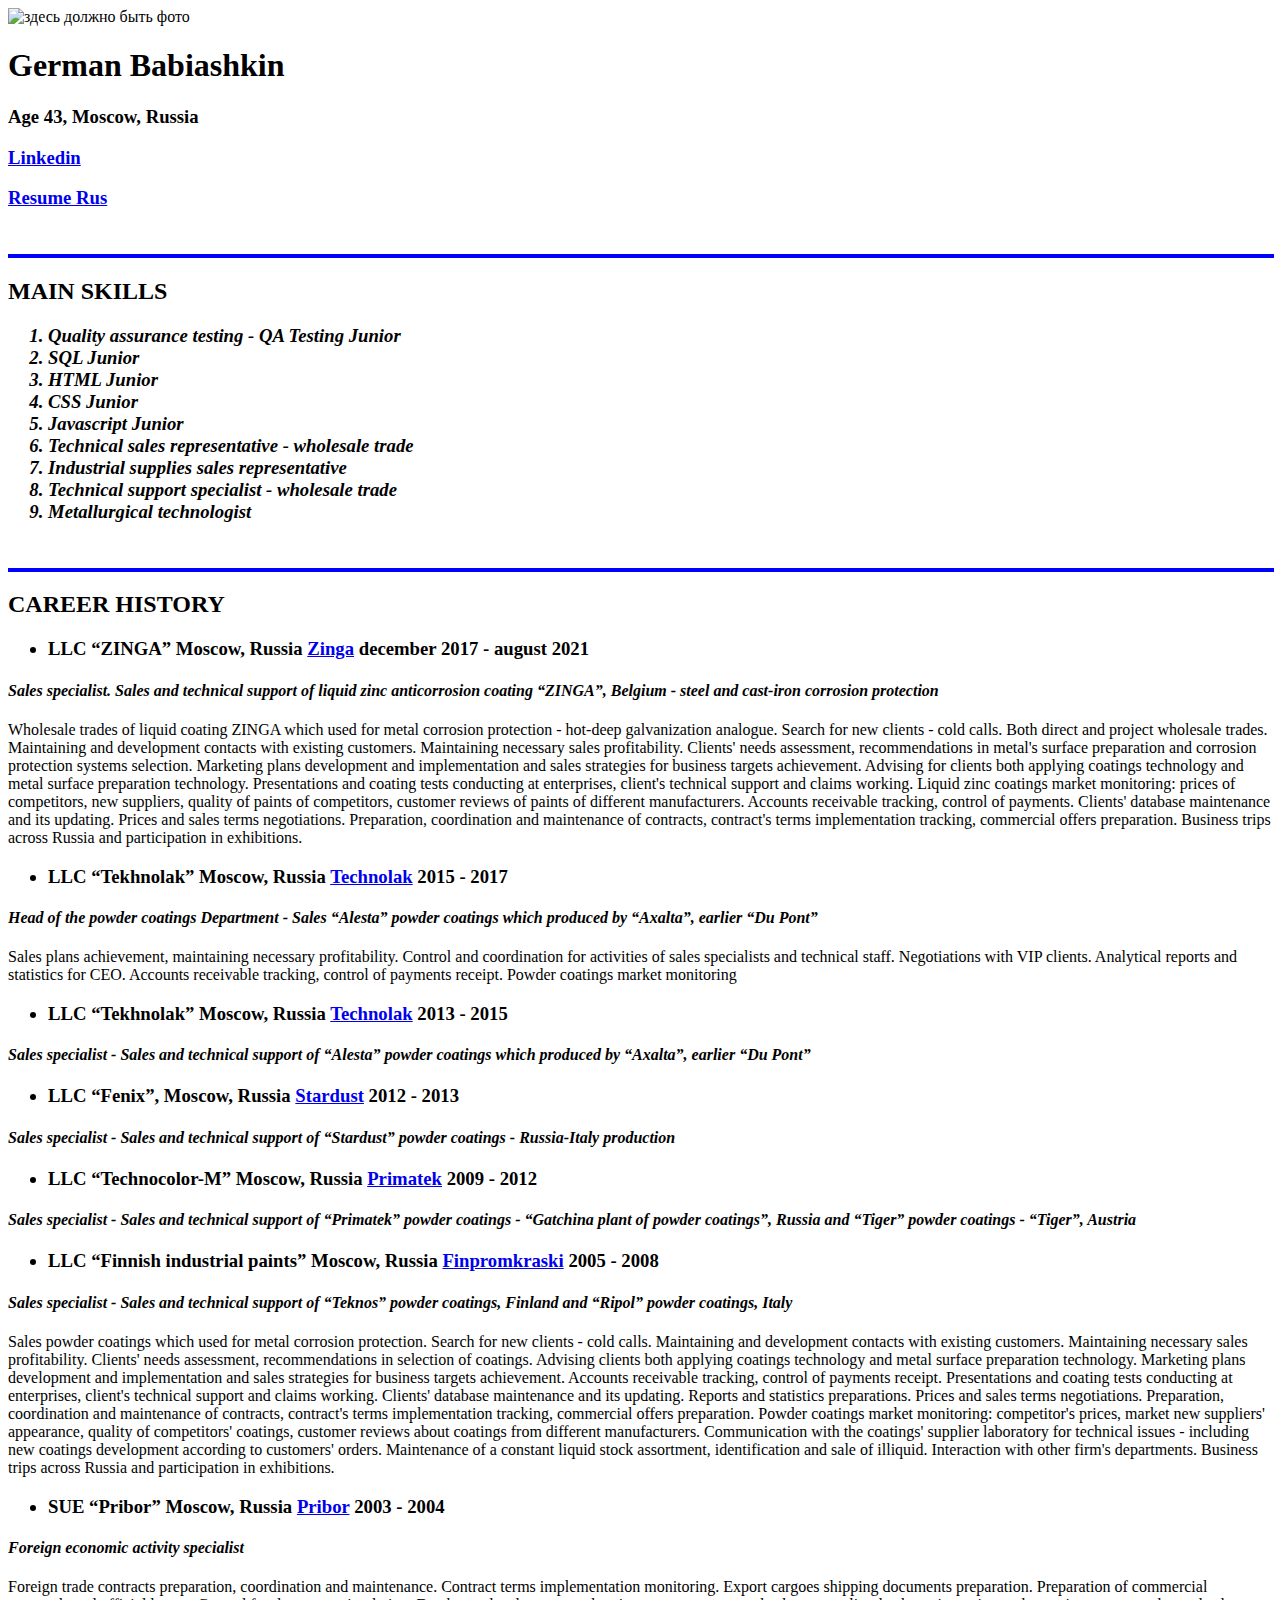
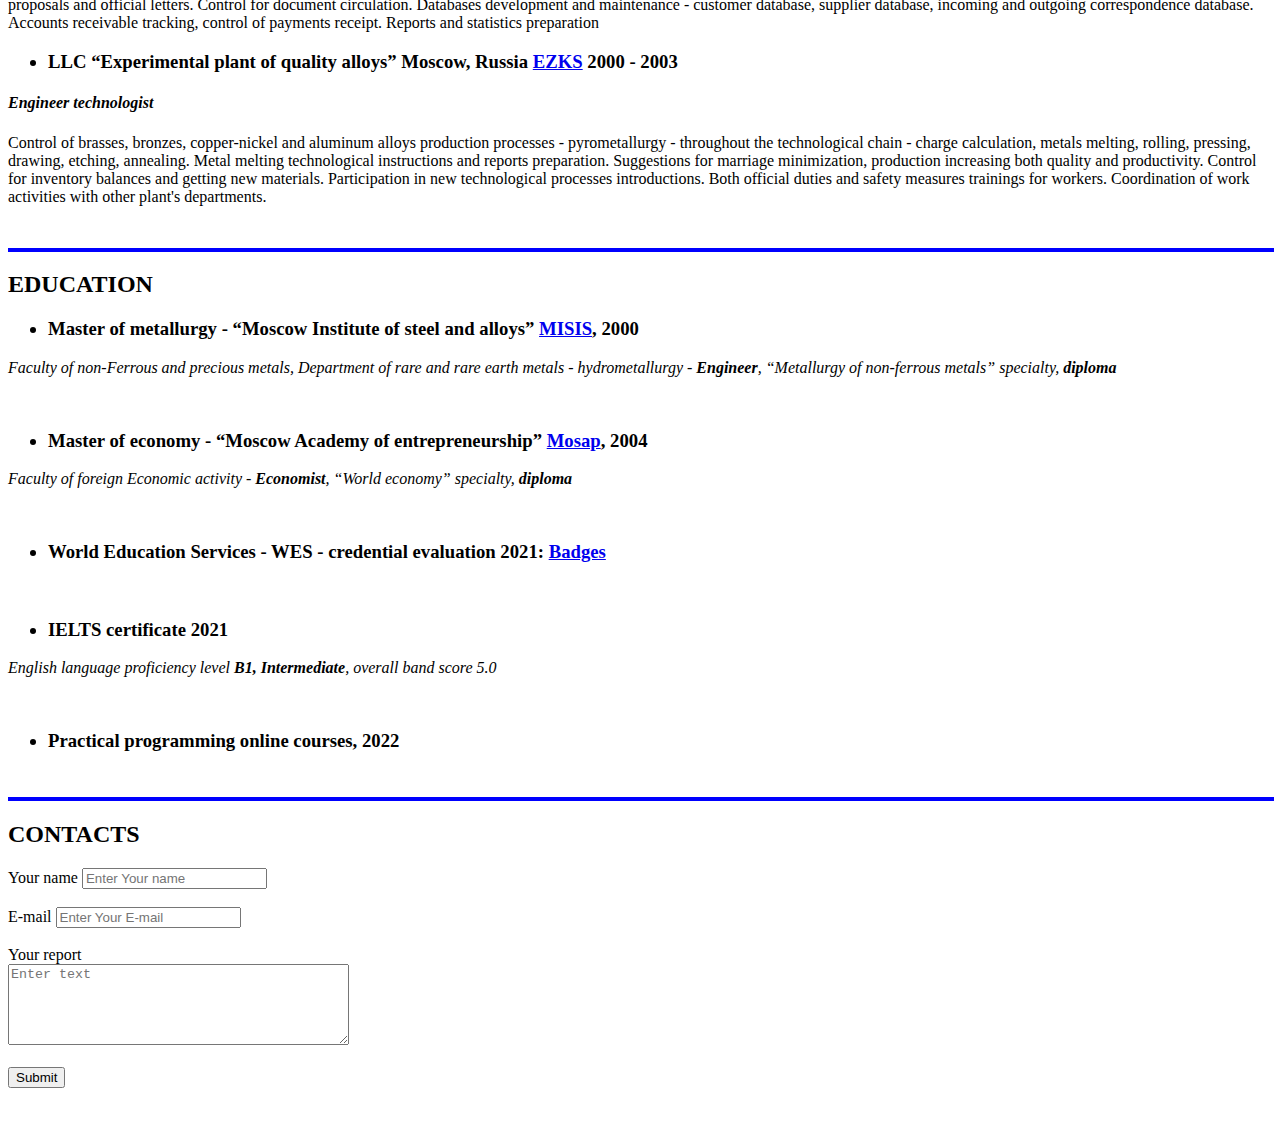
==== index.html @ 103ffa25 "Add files via upload" ====
<!DOCTYPE html>

<head>
    <meta charset="UTF-8">
    <title>Resume Eng</title>
</head>

<body>
    <img src="City.jpg" width="300" alt="здесь должно быть фото" />
    <h1>German Babiashkin</h1>
    <h3>Age 43, Moscow, Russia</h3>
    <h3><a href="https://linkedin.com/in/german-babiashkin-03a76a21a" target="_blank">Linkedin</a>
    </h3>
    <h3><a href="Resume Rus.html" target="_blank">Resume Rus</a>
    </h3>
    <br />
    <hr size="4" color="blue" width="100%" />
    <h2>MAIN SKILLS</h2>
    <h3>
        <em>
            <ol>
                <li>Quality assurance testing - QA Testing Junior</li>
                <li>SQL Junior</li>
                <li>HTML Junior</li>
                <li>CSS Junior</li>
                <li>Javascript Junior</li>
                <li>Technical sales representative - wholesale trade</li>
                <li>Industrial supplies sales representative</li>
                <li>Technical support specialist - wholesale trade</li>
                <li>Metallurgical technologist</li>
            </ol>
        </em>
    </h3>
    <br />
    <hr size="4" color="blue" width="100%" />
    <h2>CAREER HISTORY</h2>
    <h3>
        <ul>
            <li>LLC “ZINGA” Moscow, Russia <a href="https://zinga-russia.ru/" target="_blank">Zinga</a> december
                2017
                - august 2021</li>
        </ul>
    </h3>
    <h4>
        <em>Sales specialist. Sales and technical support of liquid zinc anticorrosion coating
            “ZINGA”, Belgium - steel and cast-iron corrosion protection</em>
    </h4>
    <p>Wholesale trades of liquid coating ZINGA which used for metal corrosion protection - hot-deep galvanization
        analogue. Search for new clients - cold calls. Both direct and project wholesale trades. Maintaining and
        development
        contacts with existing customers. Maintaining necessary sales profitability. Clients' needs assessment,
        recommendations in metal's surface preparation and corrosion protection systems selection. Marketing
        plans development and implementation and sales strategies for business targets achievement. Advising
        for clients both applying coatings technology and metal surface preparation technology. Presentations and
        coating tests conducting at enterprises, client's technical support and claims working. Liquid zinc
        coatings market monitoring: prices of competitors, new suppliers, quality of paints of competitors,
        customer reviews of paints of different manufacturers. Accounts receivable tracking, control of payments.
        Clients' database maintenance and its updating. Prices and sales terms negotiations.
        Preparation, coordination and maintenance of contracts, contract's terms implementation tracking,
        commercial offers preparation. Business trips across Russia and participation in exhibitions.</p>
    <h3>
        <ul>
            <li>LLC “Tekhnolak” Moscow, Russia <a href="https://technolak.ru/" target="_blank">Technolak</a> 2015 -
                2017
            </li>
        </ul>
    </h3>
    <h4><em>Head of the powder coatings Department - Sales “Alesta” powder coatings which produced by “Axalta”,
            earlier “Du Pont”</em>
    </h4>
    <p>Sales plans achievement, maintaining necessary profitability. Control and coordination for activities of
        sales specialists and technical staff. Negotiations with VIP clients. Analytical reports and statistics for CEO.
        Accounts receivable tracking, control of payments receipt. Powder coatings market monitoring</p>
    <h3>
        <ul>
            <li>LLC “Tekhnolak” Moscow, Russia <a href="https://technolak.ru/" target="_blank">Technolak</a> 2013 -
                2015
            </li>
        </ul>
    </h3>
    <h4><em>Sales specialist - Sales and technical support of “Alesta” powder coatings which produced by
            “Axalta”, earlier “Du Pont”</em>
    </h4>
    <h3>
        <ul>
            <li>LLC “Fenix”, Moscow, Russia <a href="https://stardustpaints.ru/" target="_blank">Stardust</a> 2012 -
                2013</li>
        </ul>
    </h3>
    <h4><em>Sales specialist - Sales and technical support of “Stardust” powder coatings - Russia-Italy
            production</em>
    </h4>
    <h3>
        <ul>
            <li>LLC “Technocolor-M” Moscow, Russia <a href="https://primatek.ru/" target="_blank">Primatek</a> 2009
                -
                2012
            </li>
        </ul>
    </h3>
    <h4>
        <em>Sales specialist - Sales and technical support of “Primatek” powder coatings - “Gatchina plant
            of powder coatings”, Russia and “Tiger” powder coatings - “Tiger”, Austria</em>
    </h4>
    <h3>
        <ul>
            <li>LLC “Finnish industrial paints” Moscow, Russia <a href="https://finpromkraski.ru/"
                    target="_blank">Finpromkraski</a> 2005 - 2008</li>
        </ul>
    </h3>
    <h4>
        <em>Sales specialist - Sales and technical support of “Teknos” powder coatings, Finland and “Ripol”
            powder coatings, Italy</em>
    </h4>
    <p>Sales powder coatings which used for metal corrosion protection. Search for new clients - cold calls.
        Maintaining and development contacts with existing customers. Maintaining necessary sales profitability.
        Clients' needs assessment, recommendations in selection of coatings. Advising clients both applying
        coatings technology and metal surface preparation technology. Marketing plans development and
        implementation and sales strategies for business targets achievement. Accounts receivable tracking,
        control of payments receipt. Presentations and coating tests conducting at enterprises, client's
        technical support and claims working. Clients' database maintenance and its updating. Reports and
        statistics preparations. Prices and sales terms negotiations. Preparation, coordination and maintenance
        of contracts, contract's terms implementation tracking, commercial offers preparation. Powder coatings
        market monitoring: competitor's prices, market new suppliers' appearance, quality of competitors'
        coatings, customer reviews about coatings from different manufacturers. Communication with the coatings'
        supplier laboratory for technical issues - including new coatings development according to customers'
        orders. Maintenance of a constant liquid stock assortment, identification and sale of illiquid.
        Interaction with other firm's departments. Business trips across Russia and participation in
        exhibitions.</p>
    <h3>
        <ul>
            <li>SUE “Pribor” Moscow, Russia <a href="https://pribor-technology.ru/" target="_blank">Pribor</a>
                2003 - 2004</li>
        </ul>
    </h3>
    <h4><em>Foreign economic activity specialist</em></h4>
    <p>Foreign trade contracts preparation, coordination and maintenance. Contract terms implementation
        monitoring. Export cargoes shipping documents preparation. Preparation of commercial proposals and
        official letters. Control for document circulation. Databases development and maintenance - customer
        database, supplier database, incoming and outgoing correspondence database. Accounts receivable
        tracking, control of payments receipt. Reports and statistics preparation</p>
    <h3>
        <ul>
            <li>LLC “Experimental plant of quality alloys” Moscow, Russia <a href="https://ezks.ru/"
                    target="_blank">EZKS</a> 2000 - 2003</li>
        </ul>
    </h3>
    <h4><em>Engineer technologist</em></h4>
    <p>Control of brasses, bronzes, copper-nickel and aluminum alloys production processes - pyrometallurgy -
        throughout the technological chain - charge calculation, metals melting, rolling, pressing, drawing,
        etching, annealing. Metal melting technological instructions and reports preparation. Suggestions for
        marriage minimization, production increasing both quality and productivity. Control for inventory
        balances and getting new materials. Participation in new technological processes introductions. Both
        official duties and safety measures trainings for workers. Coordination of work activities with other
        plant's departments.</p>
    <br />
    <hr size="4" color="blue" width="100%" />
    <h2>EDUCATION</h2>
    <h3>
        <ul>
            <li>Master of metallurgy - “Moscow Institute of steel and
                alloys” <a href="https://misis.ru/" target="_blank">MISIS</a>, 2000 </li>
        </ul>
    </h3>
    <p><em>Faculty of non-Ferrous and precious metals, Department of rare and rare earth metals -
            hydrometallurgy - <strong>Engineer</strong>, “Metallurgy of non-ferrous metals” specialty,
            <strong>diploma</strong></em></p>
    <br />
    <h3>
        <ul>
            <li>Master of economy - “Moscow Academy of entrepreneurship” <a href="https://www.mosap.ru/"
                    target="_blank">Mosap</a>, 2004</li>
        </ul>
    </h3>
    <p><em>Faculty of foreign Economic activity - <strong>Economist</strong>, “World economy” specialty,
            <strong>diploma</strong></em></p>
    <br />
    <h3>
        <ul>
            <li>World Education Services - WES - credential evaluation 2021: <a
                    href="https://badges.wes.org/Evidence?i=980d92b1-0b5f-4be0-adba-006e93da8675&type=ca"
                    target="_blank">Badges</a>
            </li>
        </ul>
    </h3>
    <br />
    <h3>
        <ul>
            <li>IELTS certificate 2021</li>
        </ul>
    </h3>
    <p><em>English language proficiency level <strong>B1, Intermediate</strong>, overall band score 5.0</em></p>
    <br/>
    <h3>
        <ul>
            <li>Practical programming online courses, 2022</li>
        </ul>
    </h3>
    <br />
    <hr size="4" color="blue" width="100%" />
    <h2>CONTACTS</h2>
    <form>
        <label for="name">Your name</label>
        <input type="text" id="name" placeholder="Enter Your name">
        <br />
        <br />
        <label for="E-mail">E-mail</label>
        <input type="E-mail" id="E-mail" placeholder="Enter Your E-mail">
        <br />
        <br />
        <label for="text">Your report</label>
        <br />
        <textarea id="text" rows="5" cols="40" placeholder="Enter text"></textarea>
        <br />
        <br />
        <input type="submit" value="Submit">
    </form>
    <br />
    <br />
</body>

</html>
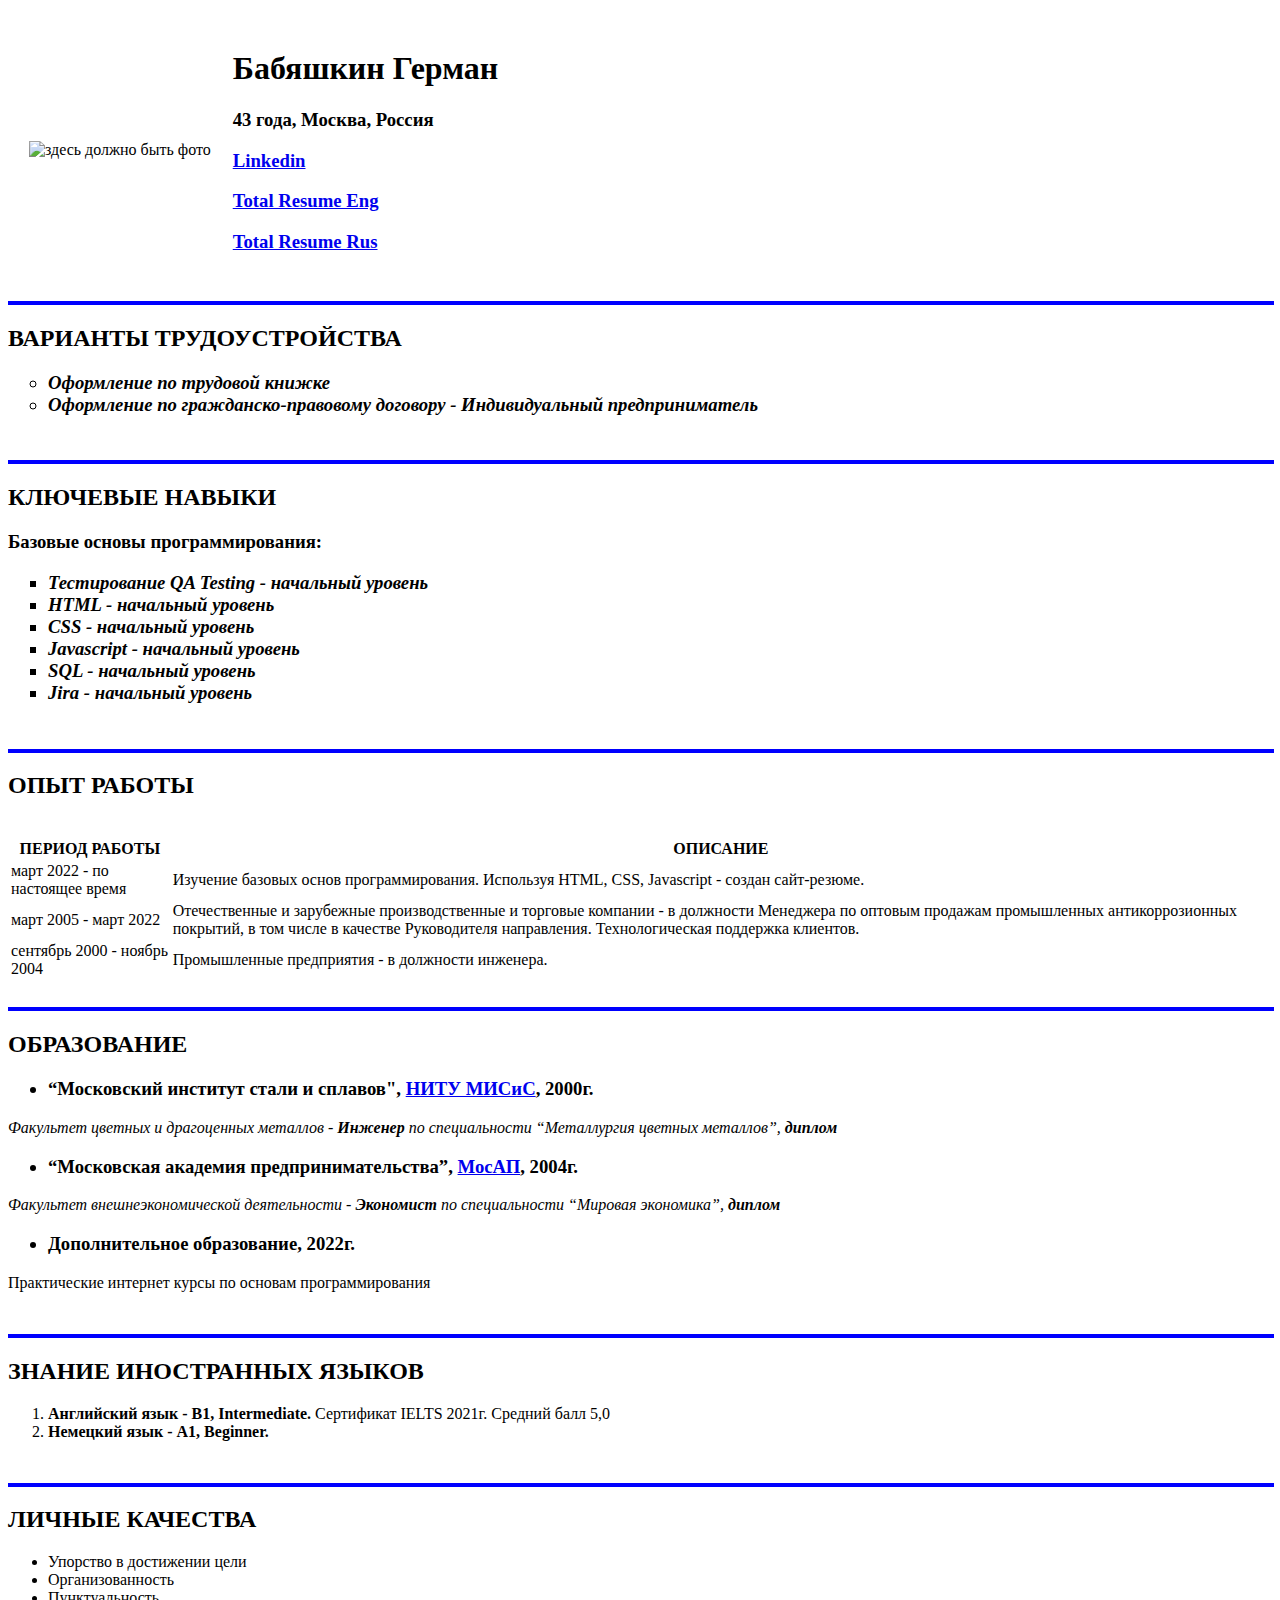
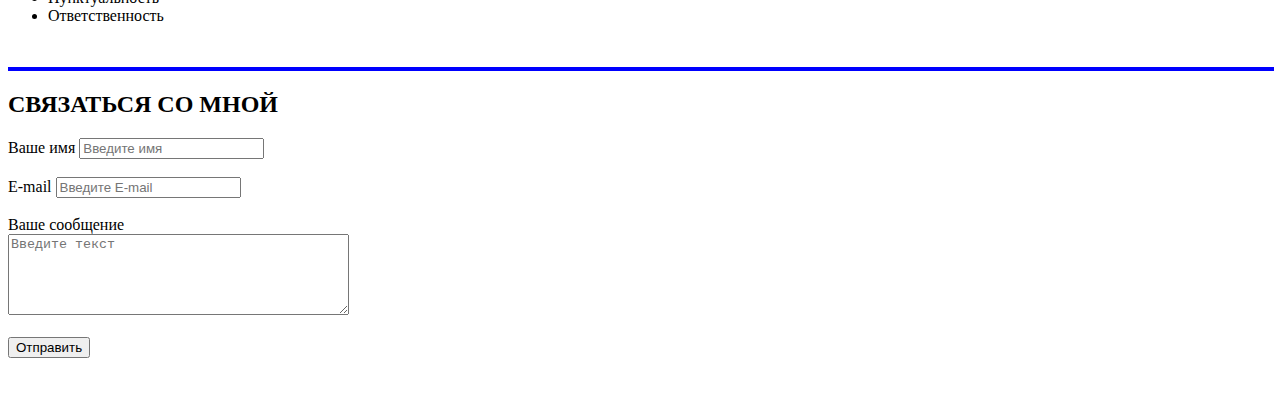
==== commit de6cdb8b: "Resume" ====
--- a/index.html
+++ b/index.html
@@ -2,218 +2,136 @@
 
 <head>
     <meta charset="UTF-8">
-    <title>Resume Eng</title>
+    <title>CV</title>
 </head>
 
 <body>
-    <img src="City.jpg" width="300" alt="здесь должно быть фото" />
-    <h1>German Babiashkin</h1>
-    <h3>Age 43, Moscow, Russia</h3>
-    <h3><a href="https://linkedin.com/in/german-babiashkin-03a76a21a" target="_blank">Linkedin</a>
-    </h3>
-    <h3><a href="Resume Rus.html" target="_blank">Resume Rus</a>
-    </h3>
-    <br />
+    <table cellspacing="20">
+        <tr>
+            <td><img src="City.jpg" width="350" alt="здесь должно быть фото" /></td>
+            <td>
+                <h1>Бабяшкин Герман</h1>
+                <h3>43 года, Москва, Россия</h3>
+                <h3><a href="https://linkedin.com/in/german-babiashkin-03a76a21a" target="_blank">Linkedin</a>
+                </h3>
+                <h3><a href="Total Resume Eng.html" target="_blank">Total Resume Eng</a>
+                </h3>
+                </h3>
+                <h3><a href="Total Resume Rus.html" target="_blank">Total Resume Rus</a>
+                </h3>
+            </td>
+        </tr>
+    </table>
     <hr size="4" color="blue" width="100%" />
-    <h2>MAIN SKILLS</h2>
+    <h2>ВАРИАНТЫ ТРУДОУСТРОЙСТВА</h2>
     <h3>
         <em>
-            <ol>
-                <li>Quality assurance testing - QA Testing Junior</li>
-                <li>SQL Junior</li>
-                <li>HTML Junior</li>
-                <li>CSS Junior</li>
-                <li>Javascript Junior</li>
-                <li>Technical sales representative - wholesale trade</li>
-                <li>Industrial supplies sales representative</li>
-                <li>Technical support specialist - wholesale trade</li>
-                <li>Metallurgical technologist</li>
-            </ol>
+            <ul type="circle">
+                <li>Оформление по трудовой книжке</li>
+                <li>Оформление по гражданско-правовому договору - Индивидуальный предприниматель</li>
+            </ul>
         </em>
     </h3>
     <br />
     <hr size="4" color="blue" width="100%" />
-    <h2>CAREER HISTORY</h2>
+    <h2>КЛЮЧЕВЫЕ НАВЫКИ</h2>
     <h3>
-        <ul>
-            <li>LLC “ZINGA” Moscow, Russia <a href="https://zinga-russia.ru/" target="_blank">Zinga</a> december
-                2017
-                - august 2021</li>
-        </ul>
-    </h3>
-    <h4>
-        <em>Sales specialist. Sales and technical support of liquid zinc anticorrosion coating
-            “ZINGA”, Belgium - steel and cast-iron corrosion protection</em>
-    </h4>
-    <p>Wholesale trades of liquid coating ZINGA which used for metal corrosion protection - hot-deep galvanization
-        analogue. Search for new clients - cold calls. Both direct and project wholesale trades. Maintaining and
-        development
-        contacts with existing customers. Maintaining necessary sales profitability. Clients' needs assessment,
-        recommendations in metal's surface preparation and corrosion protection systems selection. Marketing
-        plans development and implementation and sales strategies for business targets achievement. Advising
-        for clients both applying coatings technology and metal surface preparation technology. Presentations and
-        coating tests conducting at enterprises, client's technical support and claims working. Liquid zinc
-        coatings market monitoring: prices of competitors, new suppliers, quality of paints of competitors,
-        customer reviews of paints of different manufacturers. Accounts receivable tracking, control of payments.
-        Clients' database maintenance and its updating. Prices and sales terms negotiations.
-        Preparation, coordination and maintenance of contracts, contract's terms implementation tracking,
-        commercial offers preparation. Business trips across Russia and participation in exhibitions.</p>
-    <h3>
-        <ul>
-            <li>LLC “Tekhnolak” Moscow, Russia <a href="https://technolak.ru/" target="_blank">Technolak</a> 2015 -
-                2017
-            </li>
-        </ul>
-    </h3>
-    <h4><em>Head of the powder coatings Department - Sales “Alesta” powder coatings which produced by “Axalta”,
-            earlier “Du Pont”</em>
-    </h4>
-    <p>Sales plans achievement, maintaining necessary profitability. Control and coordination for activities of
-        sales specialists and technical staff. Negotiations with VIP clients. Analytical reports and statistics for CEO.
-        Accounts receivable tracking, control of payments receipt. Powder coatings market monitoring</p>
-    <h3>
-        <ul>
-            <li>LLC “Tekhnolak” Moscow, Russia <a href="https://technolak.ru/" target="_blank">Technolak</a> 2013 -
-                2015
-            </li>
-        </ul>
-    </h3>
-    <h4><em>Sales specialist - Sales and technical support of “Alesta” powder coatings which produced by
-            “Axalta”, earlier “Du Pont”</em>
-    </h4>
-    <h3>
-        <ul>
-            <li>LLC “Fenix”, Moscow, Russia <a href="https://stardustpaints.ru/" target="_blank">Stardust</a> 2012 -
-                2013</li>
-        </ul>
-    </h3>
-    <h4><em>Sales specialist - Sales and technical support of “Stardust” powder coatings - Russia-Italy
-            production</em>
-    </h4>
-    <h3>
-        <ul>
-            <li>LLC “Technocolor-M” Moscow, Russia <a href="https://primatek.ru/" target="_blank">Primatek</a> 2009
-                -
-                2012
-            </li>
-        </ul>
-    </h3>
-    <h4>
-        <em>Sales specialist - Sales and technical support of “Primatek” powder coatings - “Gatchina plant
-            of powder coatings”, Russia and “Tiger” powder coatings - “Tiger”, Austria</em>
-    </h4>
-    <h3>
-        <ul>
-            <li>LLC “Finnish industrial paints” Moscow, Russia <a href="https://finpromkraski.ru/"
-                    target="_blank">Finpromkraski</a> 2005 - 2008</li>
-        </ul>
-    </h3>
-    <h4>
-        <em>Sales specialist - Sales and technical support of “Teknos” powder coatings, Finland and “Ripol”
-            powder coatings, Italy</em>
-    </h4>
-    <p>Sales powder coatings which used for metal corrosion protection. Search for new clients - cold calls.
-        Maintaining and development contacts with existing customers. Maintaining necessary sales profitability.
-        Clients' needs assessment, recommendations in selection of coatings. Advising clients both applying
-        coatings technology and metal surface preparation technology. Marketing plans development and
-        implementation and sales strategies for business targets achievement. Accounts receivable tracking,
-        control of payments receipt. Presentations and coating tests conducting at enterprises, client's
-        technical support and claims working. Clients' database maintenance and its updating. Reports and
-        statistics preparations. Prices and sales terms negotiations. Preparation, coordination and maintenance
-        of contracts, contract's terms implementation tracking, commercial offers preparation. Powder coatings
-        market monitoring: competitor's prices, market new suppliers' appearance, quality of competitors'
-        coatings, customer reviews about coatings from different manufacturers. Communication with the coatings'
-        supplier laboratory for technical issues - including new coatings development according to customers'
-        orders. Maintenance of a constant liquid stock assortment, identification and sale of illiquid.
-        Interaction with other firm's departments. Business trips across Russia and participation in
-        exhibitions.</p>
-    <h3>
-        <ul>
-            <li>SUE “Pribor” Moscow, Russia <a href="https://pribor-technology.ru/" target="_blank">Pribor</a>
-                2003 - 2004</li>
-        </ul>
-    </h3>
-    <h4><em>Foreign economic activity specialist</em></h4>
-    <p>Foreign trade contracts preparation, coordination and maintenance. Contract terms implementation
-        monitoring. Export cargoes shipping documents preparation. Preparation of commercial proposals and
-        official letters. Control for document circulation. Databases development and maintenance - customer
-        database, supplier database, incoming and outgoing correspondence database. Accounts receivable
-        tracking, control of payments receipt. Reports and statistics preparation</p>
-    <h3>
-        <ul>
-            <li>LLC “Experimental plant of quality alloys” Moscow, Russia <a href="https://ezks.ru/"
-                    target="_blank">EZKS</a> 2000 - 2003</li>
-        </ul>
-    </h3>
-    <h4><em>Engineer technologist</em></h4>
-    <p>Control of brasses, bronzes, copper-nickel and aluminum alloys production processes - pyrometallurgy -
-        throughout the technological chain - charge calculation, metals melting, rolling, pressing, drawing,
-        etching, annealing. Metal melting technological instructions and reports preparation. Suggestions for
-        marriage minimization, production increasing both quality and productivity. Control for inventory
-        balances and getting new materials. Participation in new technological processes introductions. Both
-        official duties and safety measures trainings for workers. Coordination of work activities with other
-        plant's departments.</p>
-    <br />
-    <hr size="4" color="blue" width="100%" />
-    <h2>EDUCATION</h2>
-    <h3>
-        <ul>
-            <li>Master of metallurgy - “Moscow Institute of steel and
-                alloys” <a href="https://misis.ru/" target="_blank">MISIS</a>, 2000 </li>
-        </ul>
-    </h3>
-    <p><em>Faculty of non-Ferrous and precious metals, Department of rare and rare earth metals -
-            hydrometallurgy - <strong>Engineer</strong>, “Metallurgy of non-ferrous metals” specialty,
-            <strong>diploma</strong></em></p>
-    <br />
-    <h3>
-        <ul>
-            <li>Master of economy - “Moscow Academy of entrepreneurship” <a href="https://www.mosap.ru/"
-                    target="_blank">Mosap</a>, 2004</li>
-        </ul>
-    </h3>
-    <p><em>Faculty of foreign Economic activity - <strong>Economist</strong>, “World economy” specialty,
-            <strong>diploma</strong></em></p>
-    <br />
-    <h3>
-        <ul>
-            <li>World Education Services - WES - credential evaluation 2021: <a
-                    href="https://badges.wes.org/Evidence?i=980d92b1-0b5f-4be0-adba-006e93da8675&type=ca"
-                    target="_blank">Badges</a>
-            </li>
-        </ul>
-    </h3>
-    <br />
-    <h3>
-        <ul>
-            <li>IELTS certificate 2021</li>
-        </ul>
-    </h3>
-    <p><em>English language proficiency level <strong>B1, Intermediate</strong>, overall band score 5.0</em></p>
-    <br/>
-    <h3>
-        <ul>
-            <li>Practical programming online courses, 2022</li>
-        </ul>
+        <p>Базовые основы программирования:</p>
+        <em>
+            <ul type="square">
+                <li>Тестирование QA Testing - начальный уровень</li>
+                <li>HTML - начальный уровень</li>
+                <li>CSS - начальный уровень</li>
+                <li>Javascript - начальный уровень</li>
+                <li>SQL - начальный уровень</li>
+                <li>Jira - начальный уровень</li>
+            </ul>
+        </em>
     </h3>
     <br />
     <hr size="4" color="blue" width="100%" />
-    <h2>CONTACTS</h2>
+    <h2>ОПЫТ РАБОТЫ</h2>
+    <br />
+    <table>
+        <tr>
+            <th>ПЕРИОД РАБОТЫ</th>
+            <th>ОПИСАНИЕ</th>
+        </tr>
+        <tr>
+            <td>март 2022 - по настоящее время</td>
+            <td>Изучение базовых основ программирования. Используя HTML, CSS, Javascript - создан сайт-резюме.</td>
+        </tr>
+        <tr>
+            <td>март 2005 - март 2022</td>
+            <td>Отечественные и зарубежные производственные и торговые компании - в должности Менеджера по
+                оптовым продажам промышленных антикоррозионных покрытий, в том числе в качестве Руководителя
+                направления. Технологическая поддержка клиентов.</td>
+        </tr>
+        <tr>
+            <td>сентябрь 2000 - ноябрь 2004</td>
+            <td>Промышленные предприятия - в должности инженера.</td>
+        </tr>
+    </table>
+    <br />
+    <hr size="4" color="blue" width="100%" />
+    <h2>ОБРАЗОВАНИЕ</h2>
+    <h3>
+        <ul>
+            <li>“Московский институт стали и сплавов", <a href="https://misis.ru/" target="_blank">НИТУ МИСиС</a>,
+                2000г. </li>
+        </ul>
+    </h3>
+    <p><em>Факультет цветных и драгоценных металлов - <strong>Инженер </strong>по специальности “Металлургия цветных
+            металлов”,
+            <strong>диплом</strong></em></p>
+    <h3>
+        <ul>
+            <li>“Московская академия предпринимательства”, <a href="https://www.mosap.ru/" target="_blank">МосАП</a>,
+                2004г.</li>
+        </ul>
+    </h3>
+    <p><em>Факультет внешнеэкономической деятельности - <strong>Экономист </strong>по специальности “Мировая экономика”,
+            <strong>диплом</strong></em></p>
+    <h3>
+        <ul>
+            <li>Дополнительное образование, 2022г.</li>
+        </ul>
+    </h3>
+    <p>Практические интернет курсы по основам программирования</p>
+    <br />
+    <hr size="4" color="blue" width="100%" />
+    <h2>ЗНАНИЕ ИНОСТРАННЫХ ЯЗЫКОВ</h2>
+    <ol>
+        <li><strong>Английский язык - B1, Intermediate. </strong>Сертификат IELTS 2021г. Средний балл 5,0</li>
+        <li><strong>Немецкий язык - А1, Beginner.</strong></li>
+    </ol>
+    <br />
+    <hr size="4" color="blue" width="100%" />
+    <h2>ЛИЧНЫЕ КАЧЕСТВА</h2>
+    <ul>
+        <li>Упорство в достижении цели</li>
+        <li>Организованность</li>
+        <li>Пунктуальность</li>
+        <li>Ответственность</li>
+    </ul>
+    <br />
+    <hr size="4" color="blue" width="100%" />
+    <h2>СВЯЗАТЬСЯ СО МНОЙ</h2>
     <form>
-        <label for="name">Your name</label>
-        <input type="text" id="name" placeholder="Enter Your name">
+        <label for="name">Ваше имя</label>
+        <input type="text" id="name" placeholder="Введите имя">
         <br />
         <br />
         <label for="E-mail">E-mail</label>
-        <input type="E-mail" id="E-mail" placeholder="Enter Your E-mail">
+        <input type="E-mail" id="E-mail" placeholder="Введите E-mail">
         <br />
         <br />
-        <label for="text">Your report</label>
+        <label for="text">Ваше сообщение</label>
         <br />
-        <textarea id="text" rows="5" cols="40" placeholder="Enter text"></textarea>
+        <textarea id="text" rows="5" cols="40" placeholder="Введите текст"></textarea>
         <br />
         <br />
-        <input type="submit" value="Submit">
+        <input type="submit" value="Отправить">
     </form>
     <br />
     <br />
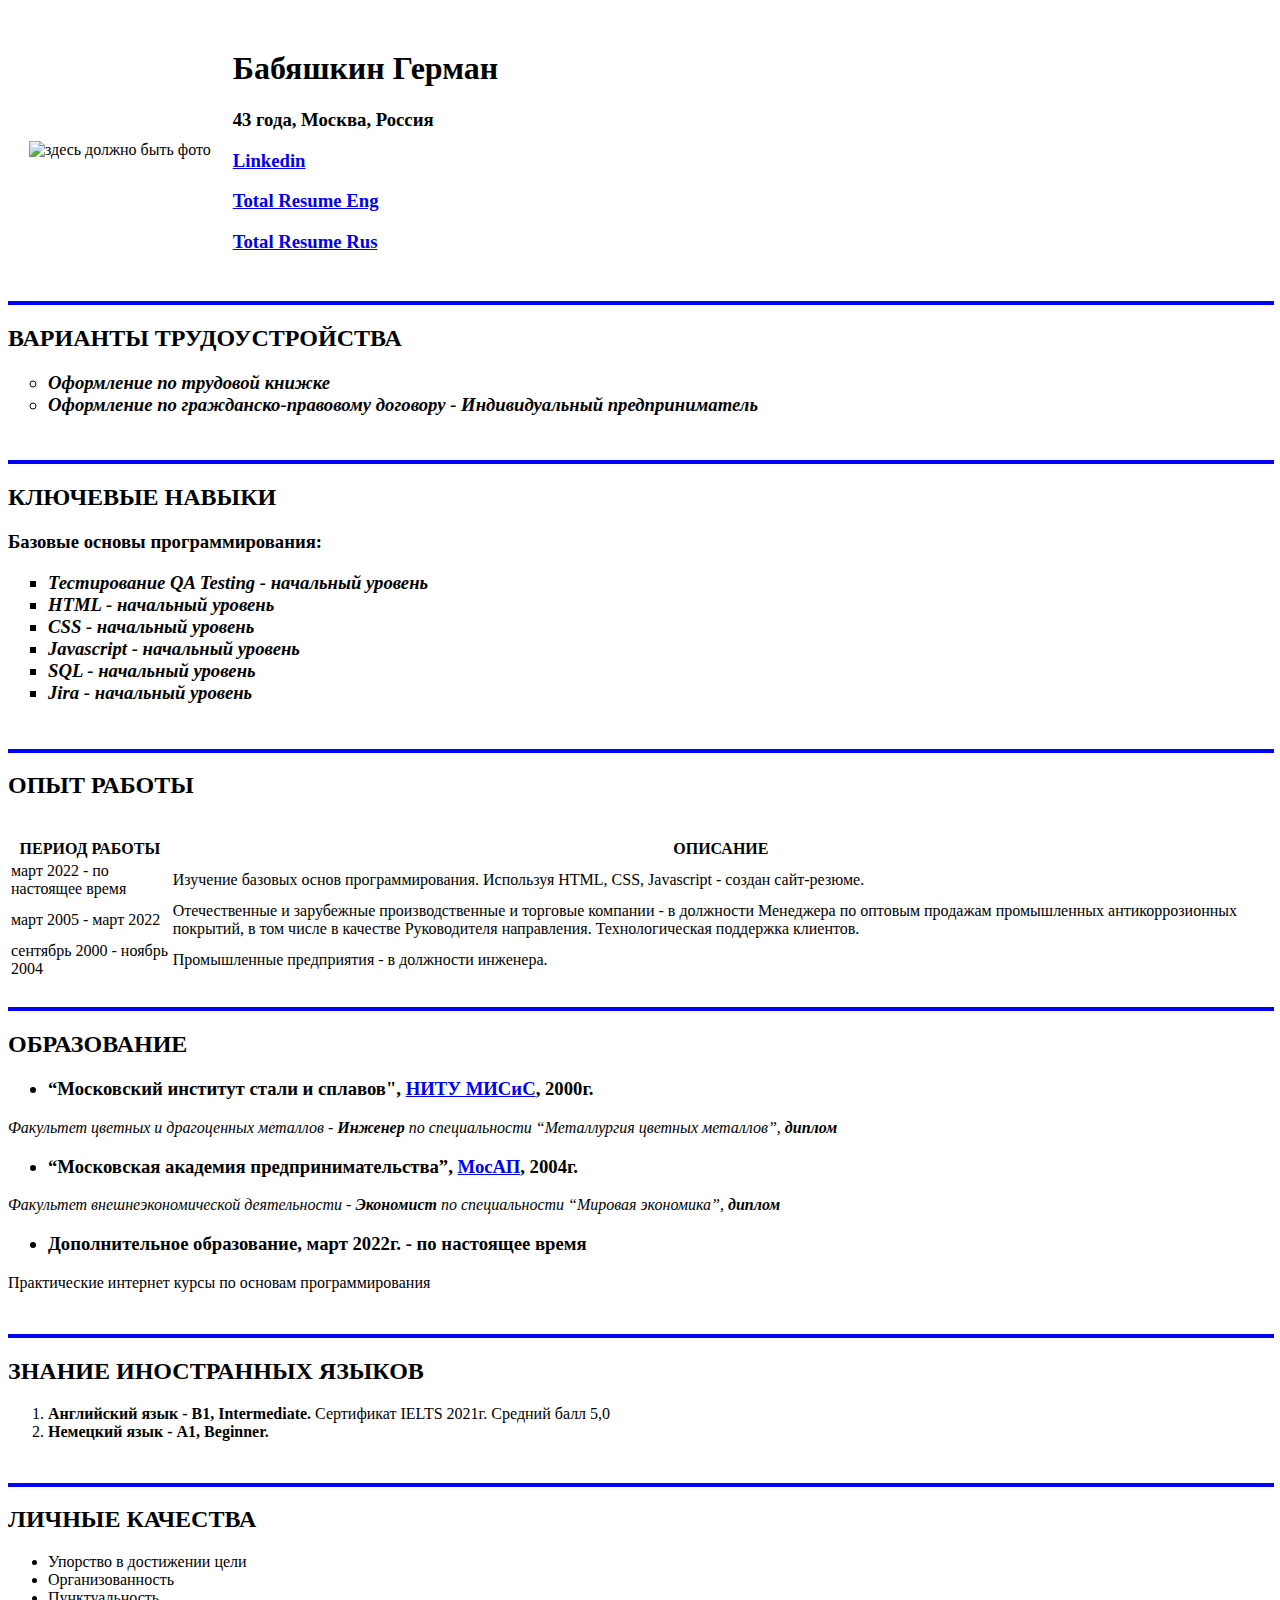
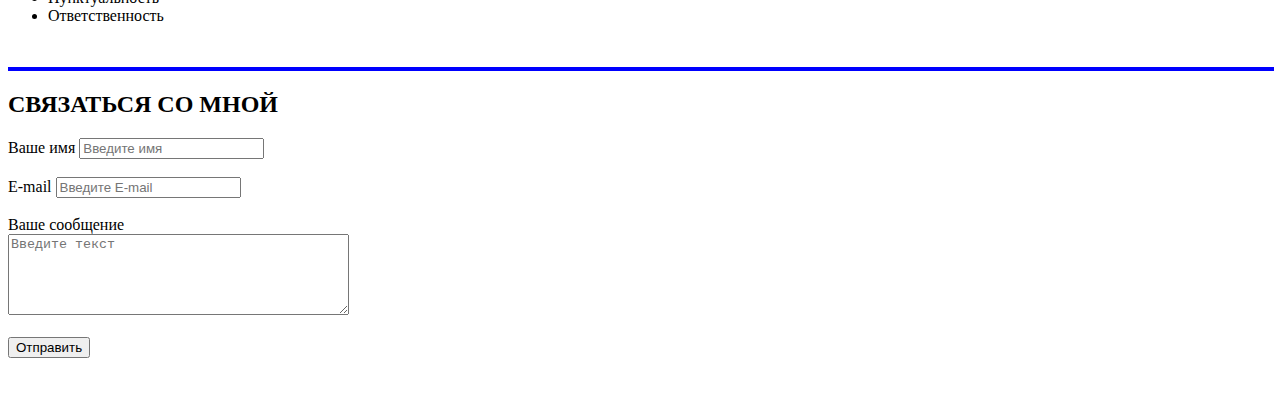
==== commit da1619ff: "Resume" ====
--- a/index.html
+++ b/index.html
@@ -94,7 +94,7 @@
             <strong>диплом</strong></em></p>
     <h3>
         <ul>
-            <li>Дополнительное образование, 2022г.</li>
+            <li>Дополнительное образование, март 2022г. - по настоящее время</li>
         </ul>
     </h3>
     <p>Практические интернет курсы по основам программирования</p>
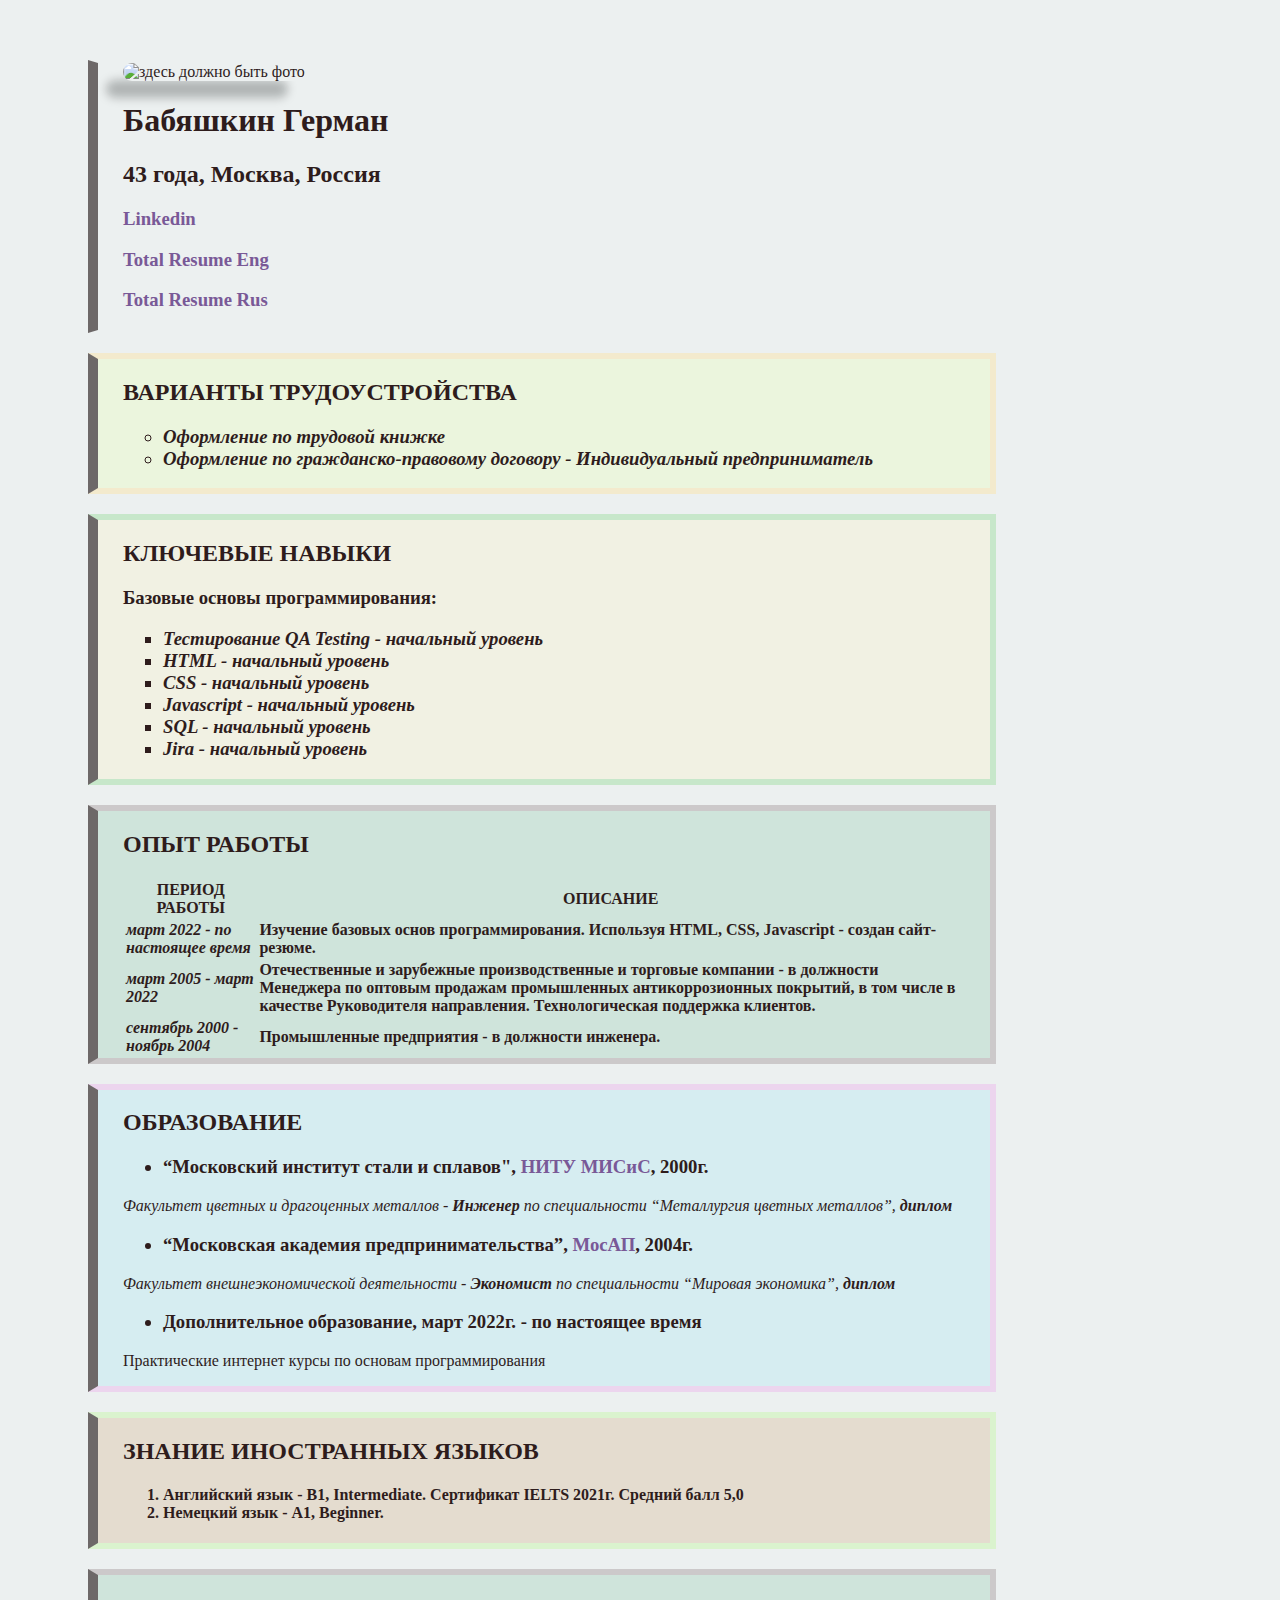
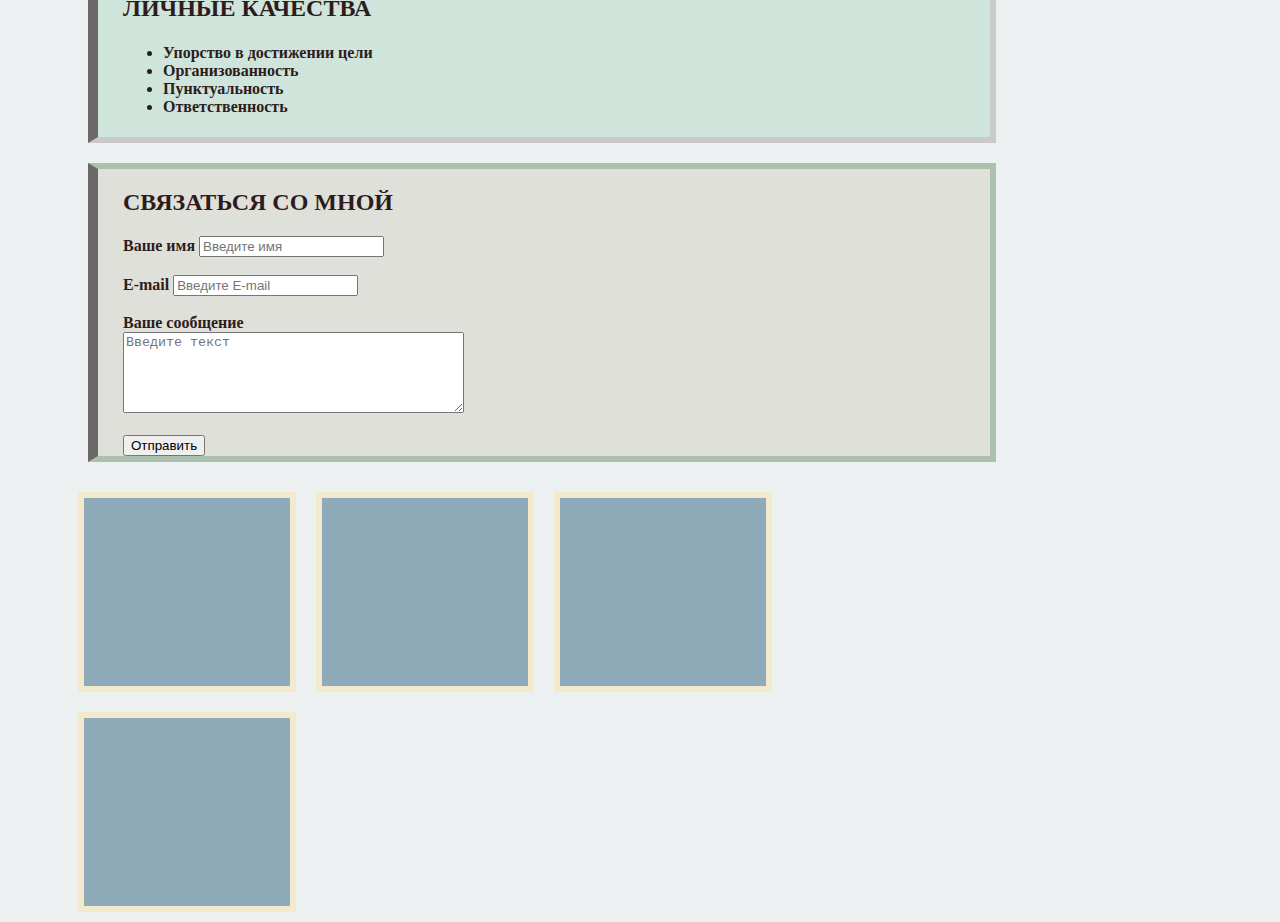
==== commit 68b8659b: "Resume" ====
--- a/index.html
+++ b/index.html
@@ -3,138 +3,163 @@
 <head>
     <meta charset="UTF-8">
     <title>CV</title>
+    <link href="style.css" rel="stylesheet" />
 </head>
 
 <body>
-    <table cellspacing="20">
-        <tr>
-            <td><img src="City.jpg" width="350" alt="здесь должно быть фото" /></td>
-            <td>
-                <h1>Бабяшкин Герман</h1>
-                <h3>43 года, Москва, Россия</h3>
-                <h3><a href="https://linkedin.com/in/german-babiashkin-03a76a21a" target="_blank">Linkedin</a>
-                </h3>
-                <h3><a href="Total Resume Eng.html" target="_blank">Total Resume Eng</a>
-                </h3>
-                </h3>
-                <h3><a href="Total Resume Rus.html" target="_blank">Total Resume Rus</a>
-                </h3>
-            </td>
-        </tr>
-    </table>
-    <hr size="4" color="blue" width="100%" />
-    <h2>ВАРИАНТЫ ТРУДОУСТРОЙСТВА</h2>
-    <h3>
-        <em>
-            <ul type="circle">
-                <li>Оформление по трудовой книжке</li>
-                <li>Оформление по гражданско-правовому договору - Индивидуальный предприниматель</li>
-            </ul>
-        </em>
-    </h3>
-    <br />
-    <hr size="4" color="blue" width="100%" />
-    <h2>КЛЮЧЕВЫЕ НАВЫКИ</h2>
-    <h3>
-        <p>Базовые основы программирования:</p>
-        <em>
-            <ul type="square">
-                <li>Тестирование QA Testing - начальный уровень</li>
-                <li>HTML - начальный уровень</li>
-                <li>CSS - начальный уровень</li>
-                <li>Javascript - начальный уровень</li>
-                <li>SQL - начальный уровень</li>
-                <li>Jira - начальный уровень</li>
-            </ul>
-        </em>
-    </h3>
-    <br />
-    <hr size="4" color="blue" width="100%" />
-    <h2>ОПЫТ РАБОТЫ</h2>
-    <br />
-    <table>
-        <tr>
-            <th>ПЕРИОД РАБОТЫ</th>
-            <th>ОПИСАНИЕ</th>
-        </tr>
-        <tr>
-            <td>март 2022 - по настоящее время</td>
-            <td>Изучение базовых основ программирования. Используя HTML, CSS, Javascript - создан сайт-резюме.</td>
-        </tr>
-        <tr>
-            <td>март 2005 - март 2022</td>
-            <td>Отечественные и зарубежные производственные и торговые компании - в должности Менеджера по
-                оптовым продажам промышленных антикоррозионных покрытий, в том числе в качестве Руководителя
-                направления. Технологическая поддержка клиентов.</td>
-        </tr>
-        <tr>
-            <td>сентябрь 2000 - ноябрь 2004</td>
-            <td>Промышленные предприятия - в должности инженера.</td>
-        </tr>
-    </table>
-    <br />
-    <hr size="4" color="blue" width="100%" />
-    <h2>ОБРАЗОВАНИЕ</h2>
-    <h3>
-        <ul>
-            <li>“Московский институт стали и сплавов", <a href="https://misis.ru/" target="_blank">НИТУ МИСиС</a>,
-                2000г. </li>
-        </ul>
-    </h3>
-    <p><em>Факультет цветных и драгоценных металлов - <strong>Инженер </strong>по специальности “Металлургия цветных
-            металлов”,
-            <strong>диплом</strong></em></p>
-    <h3>
-        <ul>
-            <li>“Московская академия предпринимательства”, <a href="https://www.mosap.ru/" target="_blank">МосАП</a>,
-                2004г.</li>
-        </ul>
-    </h3>
-    <p><em>Факультет внешнеэкономической деятельности - <strong>Экономист </strong>по специальности “Мировая экономика”,
-            <strong>диплом</strong></em></p>
-    <h3>
-        <ul>
-            <li>Дополнительное образование, март 2022г. - по настоящее время</li>
-        </ul>
-    </h3>
-    <p>Практические интернет курсы по основам программирования</p>
-    <br />
-    <hr size="4" color="blue" width="100%" />
-    <h2>ЗНАНИЕ ИНОСТРАННЫХ ЯЗЫКОВ</h2>
-    <ol>
-        <li><strong>Английский язык - B1, Intermediate. </strong>Сертификат IELTS 2021г. Средний балл 5,0</li>
-        <li><strong>Немецкий язык - А1, Beginner.</strong></li>
-    </ol>
-    <br />
-    <hr size="4" color="blue" width="100%" />
-    <h2>ЛИЧНЫЕ КАЧЕСТВА</h2>
-    <ul>
-        <li>Упорство в достижении цели</li>
-        <li>Организованность</li>
-        <li>Пунктуальность</li>
-        <li>Ответственность</li>
-    </ul>
-    <br />
-    <hr size="4" color="blue" width="100%" />
-    <h2>СВЯЗАТЬСЯ СО МНОЙ</h2>
-    <form>
-        <label for="name">Ваше имя</label>
-        <input type="text" id="name" placeholder="Введите имя">
-        <br />
-        <br />
-        <label for="E-mail">E-mail</label>
-        <input type="E-mail" id="E-mail" placeholder="Введите E-mail">
-        <br />
-        <br />
-        <label for="text">Ваше сообщение</label>
-        <br />
-        <textarea id="text" rows="5" cols="40" placeholder="Введите текст"></textarea>
-        <br />
-        <br />
-        <input type="submit" value="Отправить">
-    </form>
-    <br />
-    <br />
+    <div class="container">
+        <div class="source">
+            <img src="City.jpg" alt="здесь должно быть фото" class="foto" />
+            <h1>Бабяшкин Герман</h1>
+            <h2>43 года, Москва, Россия</h2>
+            <h3><a href="https://linkedin.com/in/german-babiashkin-03a76a21a" target="_blank">Linkedin</a>
+            </h3>
+            <h3><a href="Total Resume Eng.html" target="_blank">Total Resume Eng</a>
+            </h3>
+            <h3><a href="Total Resume Rus.html" target="_blank">Total Resume Rus</a>
+            </h3>
+        </div>
+
+        <div class="variant">
+            <h2>ВАРИАНТЫ ТРУДОУСТРОЙСТВА</h2>
+            <h3>
+                <em>
+                    <ul type="circle">
+                        <li>Оформление по трудовой книжке</li>
+                        <li>Оформление по гражданско-правовому договору - Индивидуальный предприниматель</li>
+                    </ul>
+                </em>
+            </h3>
+        </div>
+
+        <div class="skills">
+            <h2>КЛЮЧЕВЫЕ НАВЫКИ</h2>
+            <h3>
+                <p>Базовые основы программирования:</p>
+                <em>
+                    <ul type="square">
+                        <li>Тестирование QA Testing - начальный уровень</li>
+                        <li>HTML - начальный уровень</li>
+                        <li>CSS - начальный уровень</li>
+                        <li>Javascript - начальный уровень</li>
+                        <li>SQL - начальный уровень</li>
+                        <li>Jira - начальный уровень</li>
+                    </ul>
+                </em>
+            </h3>
+        </div>
+
+        <div class="experience">
+            <h2>ОПЫТ РАБОТЫ</h2>
+            <table>
+                <tr>
+                    <th>ПЕРИОД РАБОТЫ</th>
+                    <th>ОПИСАНИЕ</th>
+                </tr>
+                <tr>
+                    <td><em><strong>март 2022 - по настоящее время</strong></em></td>
+                    <td><strong>Изучение базовых основ программирования. Используя HTML, CSS, Javascript - создан
+                        сайт-резюме.</strong>
+                    </td>
+                </tr>
+                <tr>
+                    <td><em><strong>март 2005 - март 2022</strong></em></td>
+                    <td><strong>Отечественные и зарубежные производственные и торговые компании - в должности Менеджера по
+                        оптовым продажам промышленных антикоррозионных покрытий, в том числе в качестве Руководителя
+                        направления. Технологическая поддержка клиентов.</strong></td>
+                </tr>
+                <h3>
+                    <tr>
+                        <td><em><strong>сентябрь 2000 - ноябрь 2004</strong></em></td>
+                        <td><strong>Промышленные предприятия - в должности инженера.</strong></td>
+                    </tr>
+            </table>
+        </div>
+
+        <div class="education">
+            <h2>ОБРАЗОВАНИЕ</h2>
+            <h3>
+                <ul>
+                    <li>“Московский институт стали и сплавов", <a href="https://misis.ru/" target="_blank">НИТУ
+                            МИСиС</a>,
+                        2000г. </li>
+                </ul>
+            </h3>
+            <p><em>Факультет цветных и драгоценных металлов - <strong>Инженер </strong>по специальности “Металлургия
+                    цветных
+                    металлов”,
+                    <strong>диплом</strong></em></p>
+            <h3>
+                <ul>
+                    <li>“Московская академия предпринимательства”, <a href="https://www.mosap.ru/"
+                            target="_blank">МосАП</a>,
+                        2004г.</li>
+                </ul>
+            </h3>
+            <p><em>Факультет внешнеэкономической деятельности - <strong>Экономист </strong>по специальности “Мировая
+                    экономика”,
+                    <strong>диплом</strong></em></p>
+            <h3>
+                <ul>
+                    <li>Дополнительное образование, март 2022г. - по настоящее время</li>
+                </ul>
+            </h3>
+            <p>Практические интернет курсы по основам программирования</p>
+        </div>
+
+        <div class="languages">
+            <h2>ЗНАНИЕ ИНОСТРАННЫХ ЯЗЫКОВ</h2>
+            <h4>
+                <ol>
+                    <li><strong>Английский язык - B1, Intermediate. </strong>Сертификат IELTS 2021г. Средний балл 5,0
+                    </li>
+                    <li><strong>Немецкий язык - А1, Beginner.</strong></li>
+                </ol>
+            </h4>
+        </div>
+
+        <div class="feature">
+            <h2>ЛИЧНЫЕ КАЧЕСТВА</h2>
+            <h4>
+                <ul>
+                    <li>Упорство в достижении цели</li>
+                    <li>Организованность</li>
+                    <li>Пунктуальность</li>
+                    <li>Ответственность</li>
+                </ul>
+            </h4>
+        </div>
+
+        <div class="contacts">
+            <h2>СВЯЗАТЬСЯ СО МНОЙ</h2>
+            <form>
+                <label for="name"><strong>Ваше имя</strong></label>
+                <input type="text" id="name" placeholder="Введите имя">
+                <br />
+                <br />
+                <label for="E-mail"><strong>E-mail</strong></label>
+                <input type="E-mail" id="E-mail" placeholder="Введите E-mail">
+                <br />
+                <br />
+                <label for="text"><strong>Ваше сообщение</strong></label>
+                <br />
+                <textarea id="text" rows="5" cols="40" placeholder="Введите текст"></textarea>
+                <br />
+                <br />
+                <input type="submit" value="Отправить">
+            </form>
+        </div>
+
+        <div class="box-model">
+            <div></div>
+            <div></div>
+            <div></div>
+            <div></div>
+        </div>
+    </div>
+    <div style="margin-bottom: 300px" ;>
+    </div>
+    </div>
 </body>
 
 </html>--- a/style.css
+++ b/style.css
@@ -0,0 +1,118 @@
+body {
+  background-color: rgb(236, 240, 240);
+  color: rgb(46, 28, 28);
+  font-size: 16px;
+  font-weight: normal;
+  font-family: Georgia, "Times New Roman", Times, serif;
+}
+
+a {
+  color: rgb(121, 89, 151);
+  text-decoration: none;
+}
+
+a:hover {
+  text-decoration: underline;
+}
+a:active {
+  color: rgb(24, 24, 245);
+}
+a:visited {
+  color: darkseagreen;
+}
+
+.foto {
+  width: 270px;
+  border-radius: 30px;
+  box-shadow: -17px 17px 10px rgba(1, 8, 8, 0.25);
+}
+
+.container {
+  max-width: 75%;
+  margin: 60px;
+}
+
+.source {
+  background: rgb(236, 240, 240);
+  padding: 0px 25px;
+  border: solid;
+  border-top-color: rgb(236, 240, 240);
+  border-right-color: rgb(236, 240, 240);
+  border-bottom-color: rgb(236, 240, 240);
+  border-left-color: rgb(109, 104, 104);
+  border-left-width: 10px;
+  margin: 20px 20px;
+}
+
+.skills {
+  background: rgb(241, 241, 227);
+  padding: 0px 25px;
+  border: 6px solid rgb(199, 231, 202);
+  border-left-color: rgb(109, 104, 104);
+  border-left-width: 10px;
+  margin: 20px 20px;
+}
+
+.experience {
+  background: rgb(207, 228, 219);
+  padding: 0px 25px;
+  border: 6px solid rgb(204, 201, 202);
+  border-left-color: rgb(109, 104, 104);
+  border-left-width: 10px;
+  margin: 20px 20px;
+  line-height: 1,5;
+  }
+
+.variant {
+  background: rgb(235, 245, 221);
+  padding: 0px 25px;
+  border: 6px solid rgb(243, 234, 205);
+  border-left-color: rgb(109, 104, 104);
+  border-left-width: 10px;
+  margin: 20px 20px;
+}
+.education {
+  background: rgb(214, 237, 241);
+  padding: 0px 25px;
+  border: 6px solid rgb(236, 213, 238);
+  border-left-color: rgb(109, 104, 104);
+  border-left-width: 10px;
+  margin: 20px 20px;
+}
+
+.languages {
+  background: rgb(228, 220, 207);
+  padding: 0px 25px;
+  border: 6px solid rgb(218, 243, 206);
+  border-left-color: rgb(109, 104, 104);
+  border-left-width: 10px;
+  margin: 20px 20px;
+}
+
+.feature {
+  background: rgb(207, 228, 219);
+  padding: 0px 25px;
+  border: 6px solid rgb(204, 201, 202);
+  border-left-color: rgb(109, 104, 104);
+  border-left-width: 10px;
+  margin: 20px 20px;
+}
+
+.contacts {
+  background: rgb(224, 224, 218);
+  padding: 0px 25px;
+  border: 6px solid rgb(171, 192, 173);
+  border-left-color: rgb(109, 104, 104);
+  border-left-width: 10px;
+  margin: 20px 20px;
+}
+
+.box-model > div {
+  float: left;
+  background: rgb(142, 169, 184);
+  height: 200px;
+  width: 23%;
+  border: 6px solid rgb(243, 234, 205);
+  margin: 10px 10px;
+  box-sizing: border-box;
+}
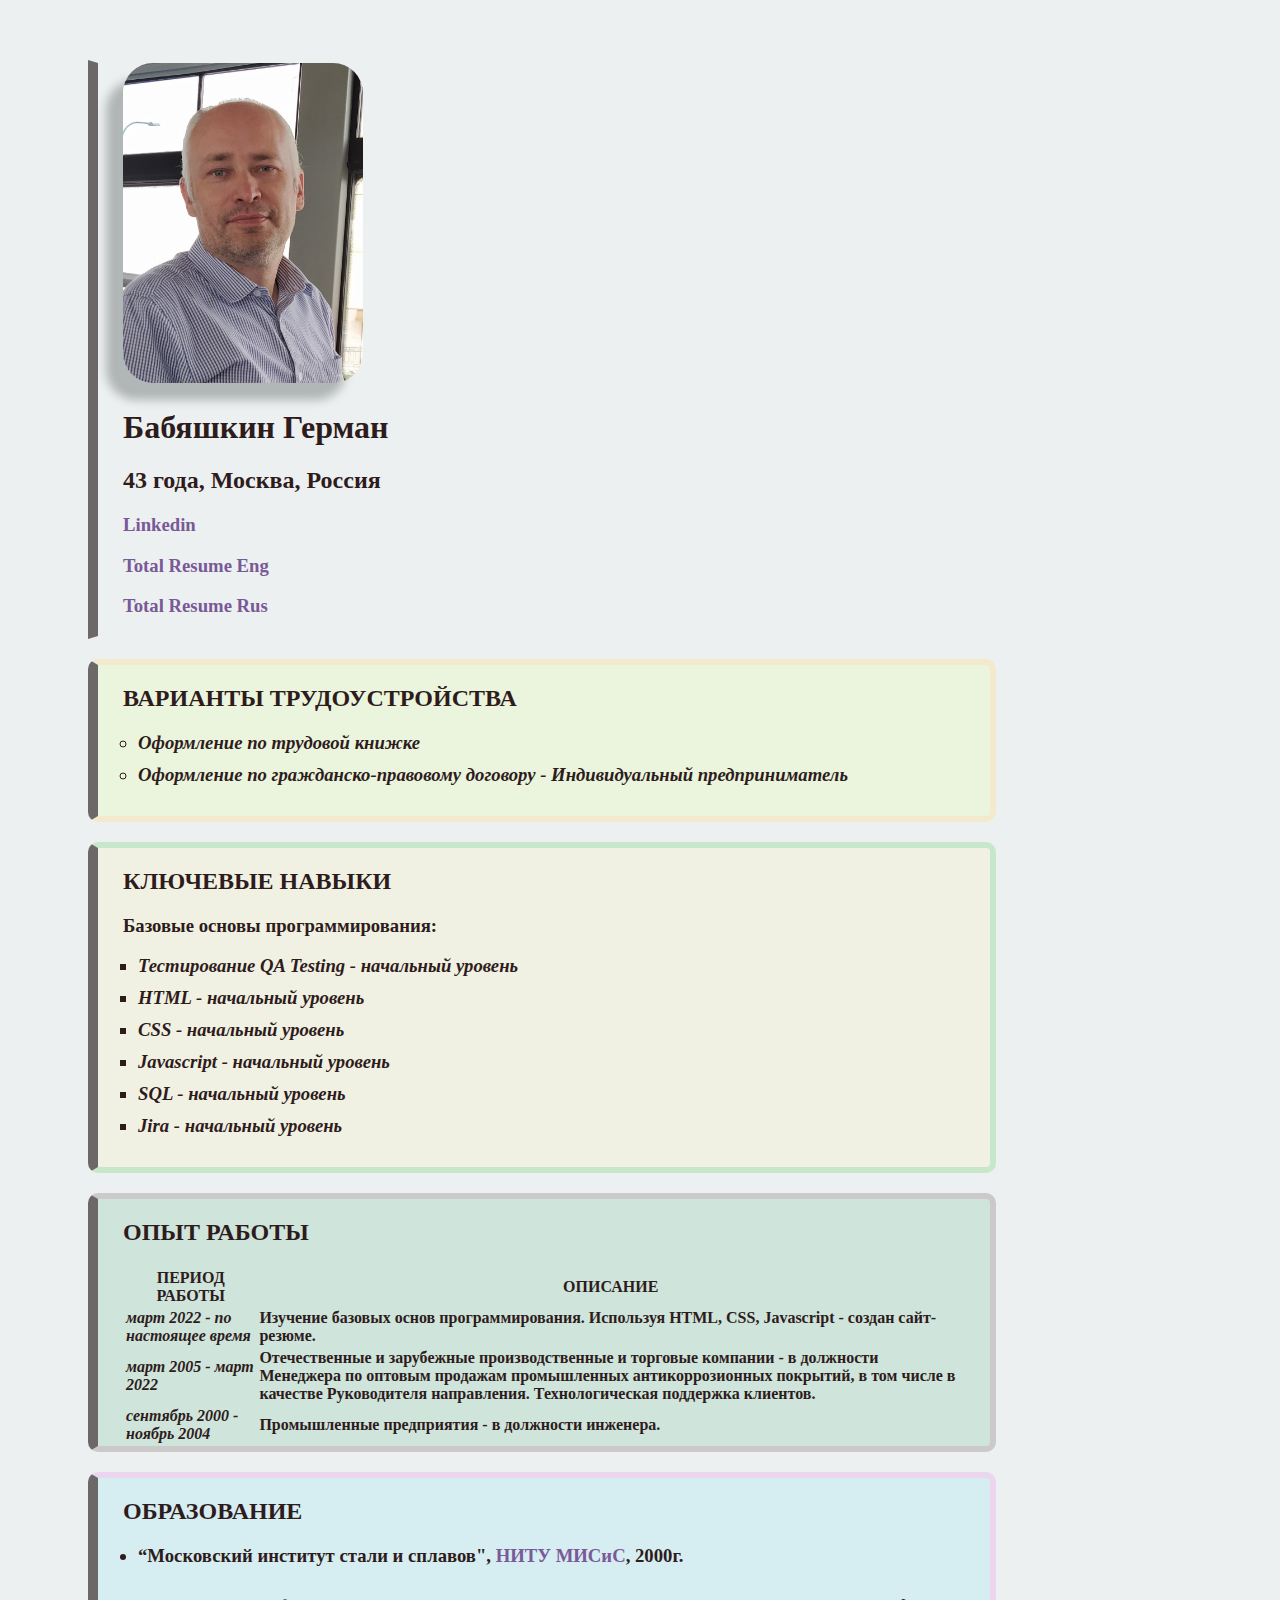
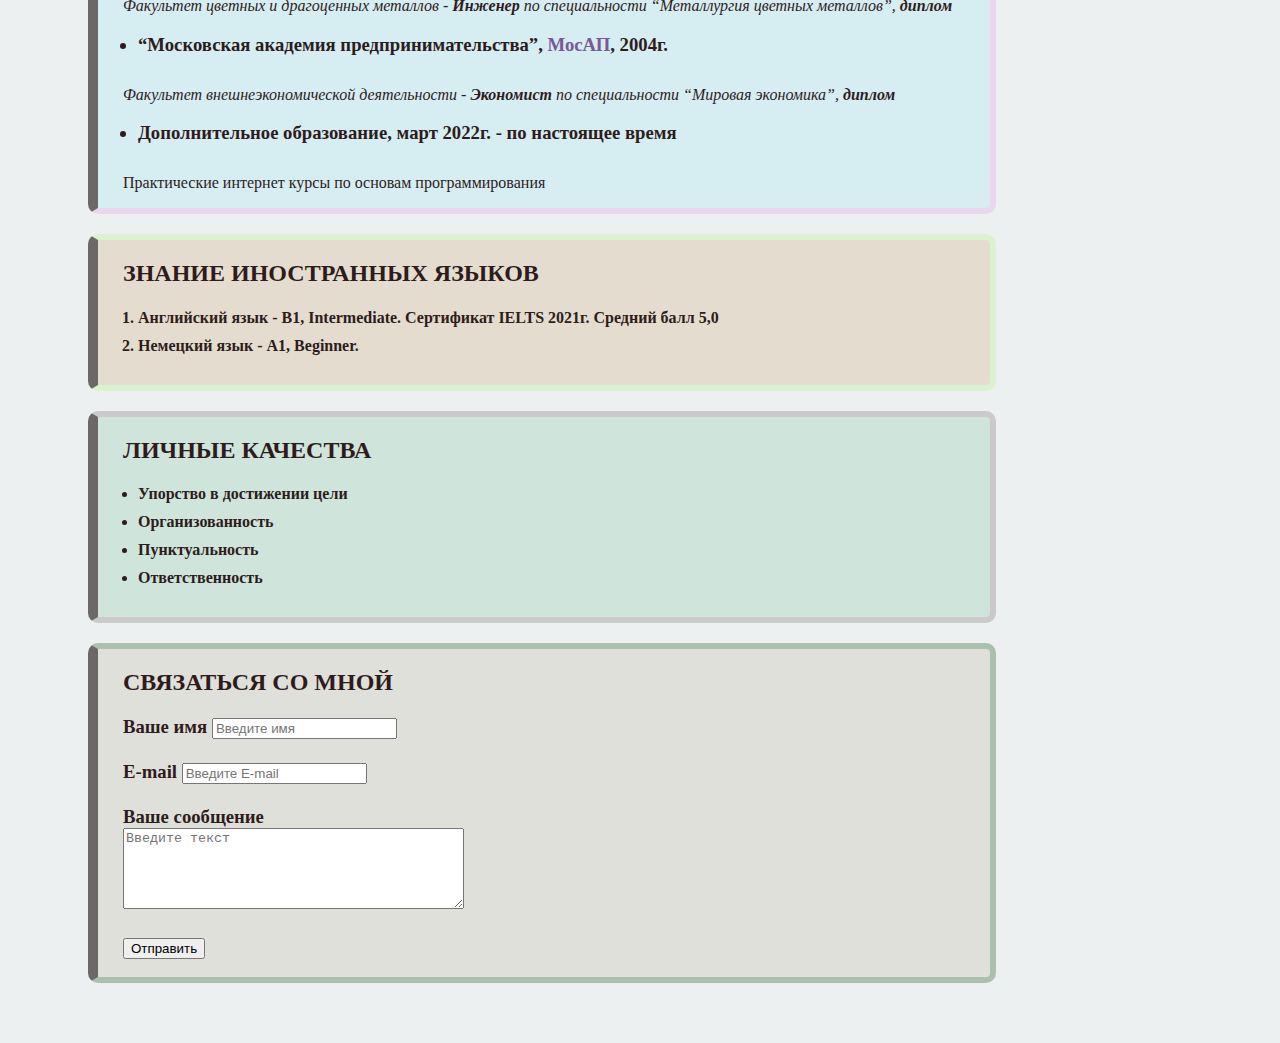
==== commit cb2d9cae: "resume" ====
--- a/index.html
+++ b/index.html
@@ -9,7 +9,7 @@
 <body>
     <div class="container">
         <div class="source">
-            <img src="City.jpg" alt="здесь должно быть фото" class="foto" />
+            <img src="My photo.jpg" alt="здесь должно быть фото" class="foto" />
             <h1>Бабяшкин Герман</h1>
             <h2>43 года, Москва, Россия</h2>
             <h3><a href="https://linkedin.com/in/german-babiashkin-03a76a21a" target="_blank">Linkedin</a>
@@ -24,7 +24,7 @@
             <h2>ВАРИАНТЫ ТРУДОУСТРОЙСТВА</h2>
             <h3>
                 <em>
-                    <ul type="circle">
+                    <ul type="circle" class="list">
                         <li>Оформление по трудовой книжке</li>
                         <li>Оформление по гражданско-правовому договору - Индивидуальный предприниматель</li>
                     </ul>
@@ -37,7 +37,7 @@
             <h3>
                 <p>Базовые основы программирования:</p>
                 <em>
-                    <ul type="square">
+                    <ul type="square" class="list">
                         <li>Тестирование QA Testing - начальный уровень</li>
                         <li>HTML - начальный уровень</li>
                         <li>CSS - начальный уровень</li>
@@ -59,14 +59,15 @@
                 <tr>
                     <td><em><strong>март 2022 - по настоящее время</strong></em></td>
                     <td><strong>Изучение базовых основ программирования. Используя HTML, CSS, Javascript - создан
-                        сайт-резюме.</strong>
+                            сайт-резюме.</strong>
                     </td>
                 </tr>
                 <tr>
                     <td><em><strong>март 2005 - март 2022</strong></em></td>
-                    <td><strong>Отечественные и зарубежные производственные и торговые компании - в должности Менеджера по
-                        оптовым продажам промышленных антикоррозионных покрытий, в том числе в качестве Руководителя
-                        направления. Технологическая поддержка клиентов.</strong></td>
+                    <td><strong>Отечественные и зарубежные производственные и торговые компании - в должности Менеджера
+                            по
+                            оптовым продажам промышленных антикоррозионных покрытий, в том числе в качестве Руководителя
+                            направления. Технологическая поддержка клиентов.</strong></td>
                 </tr>
                 <h3>
                     <tr>
@@ -79,7 +80,7 @@
         <div class="education">
             <h2>ОБРАЗОВАНИЕ</h2>
             <h3>
-                <ul>
+                <ul class="list">
                     <li>“Московский институт стали и сплавов", <a href="https://misis.ru/" target="_blank">НИТУ
                             МИСиС</a>,
                         2000г. </li>
@@ -90,7 +91,7 @@
                     металлов”,
                     <strong>диплом</strong></em></p>
             <h3>
-                <ul>
+                <ul class="list">
                     <li>“Московская академия предпринимательства”, <a href="https://www.mosap.ru/"
                             target="_blank">МосАП</a>,
                         2004г.</li>
@@ -100,7 +101,7 @@
                     экономика”,
                     <strong>диплом</strong></em></p>
             <h3>
-                <ul>
+                <ul class="list">
                     <li>Дополнительное образование, март 2022г. - по настоящее время</li>
                 </ul>
             </h3>
@@ -110,7 +111,7 @@
         <div class="languages">
             <h2>ЗНАНИЕ ИНОСТРАННЫХ ЯЗЫКОВ</h2>
             <h4>
-                <ol>
+                <ol class="list">
                     <li><strong>Английский язык - B1, Intermediate. </strong>Сертификат IELTS 2021г. Средний балл 5,0
                     </li>
                     <li><strong>Немецкий язык - А1, Beginner.</strong></li>
@@ -121,7 +122,7 @@
         <div class="feature">
             <h2>ЛИЧНЫЕ КАЧЕСТВА</h2>
             <h4>
-                <ul>
+                <ul class="list">
                     <li>Упорство в достижении цели</li>
                     <li>Организованность</li>
                     <li>Пунктуальность</li>
@@ -132,33 +133,35 @@
 
         <div class="contacts">
             <h2>СВЯЗАТЬСЯ СО МНОЙ</h2>
-            <form>
-                <label for="name"><strong>Ваше имя</strong></label>
-                <input type="text" id="name" placeholder="Введите имя">
-                <br />
-                <br />
-                <label for="E-mail"><strong>E-mail</strong></label>
-                <input type="E-mail" id="E-mail" placeholder="Введите E-mail">
-                <br />
-                <br />
-                <label for="text"><strong>Ваше сообщение</strong></label>
-                <br />
-                <textarea id="text" rows="5" cols="40" placeholder="Введите текст"></textarea>
-                <br />
-                <br />
-                <input type="submit" value="Отправить">
-            </form>
+            <h3>
+                <form>
+                    <label for="name"><strong>Ваше имя</strong></label>
+                    <input type="text" id="name" placeholder="Введите имя">
+                    <br />
+                    <br />
+                    <label for="E-mail"><strong>E-mail</strong></label>
+                    <input type="E-mail" id="E-mail" placeholder="Введите E-mail">
+                    <br />
+                    <br />
+                    <label for="text"><strong>Ваше сообщение</strong></label>
+                    <br />
+                    <textarea id="text" rows="5" cols="40" placeholder="Введите текст"></textarea>
+                    <br />
+                    <br />
+                    <input type="submit" value="Отправить">
+                </form>
+            </h3>
         </div>
 
-        <div class="box-model">
+        <!-- <div class="box-model">
             <div></div>
             <div></div>
             <div></div>
             <div></div>
-        </div>
-    </div>
+        </div> -->
+        <!-- </div>
     <div style="margin-bottom: 300px" ;>
-    </div>
+    </div> -->
     </div>
 </body>
 
--- a/style.css
+++ b/style.css
@@ -22,7 +22,7 @@
 }
 
 .foto {
-  width: 270px;
+  width: 240px;
   border-radius: 30px;
   box-shadow: -17px 17px 10px rgba(1, 8, 8, 0.25);
 }
@@ -42,7 +42,7 @@
   border-left-color: rgb(109, 104, 104);
   border-left-width: 10px;
   margin: 20px 20px;
-}
+  }
 
 .skills {
   background: rgb(241, 241, 227);
@@ -51,6 +51,7 @@
   border-left-color: rgb(109, 104, 104);
   border-left-width: 10px;
   margin: 20px 20px;
+  border-radius: 10px;
 }
 
 .experience {
@@ -60,8 +61,9 @@
   border-left-color: rgb(109, 104, 104);
   border-left-width: 10px;
   margin: 20px 20px;
-  line-height: 1,5;
-  }
+  line-height: 1, 5;
+  border-radius: 10px;
+}
 
 .variant {
   background: rgb(235, 245, 221);
@@ -70,6 +72,7 @@
   border-left-color: rgb(109, 104, 104);
   border-left-width: 10px;
   margin: 20px 20px;
+  border-radius: 10px;
 }
 .education {
   background: rgb(214, 237, 241);
@@ -78,7 +81,8 @@
   border-left-color: rgb(109, 104, 104);
   border-left-width: 10px;
   margin: 20px 20px;
-}
+  border-radius: 10px;
+  }
 
 .languages {
   background: rgb(228, 220, 207);
@@ -87,6 +91,7 @@
   border-left-color: rgb(109, 104, 104);
   border-left-width: 10px;
   margin: 20px 20px;
+  border-radius: 10px;
 }
 
 .feature {
@@ -96,6 +101,7 @@
   border-left-color: rgb(109, 104, 104);
   border-left-width: 10px;
   margin: 20px 20px;
+  border-radius: 10px;
 }
 
 .contacts {
@@ -105,6 +111,7 @@
   border-left-color: rgb(109, 104, 104);
   border-left-width: 10px;
   margin: 20px 20px;
+  border-radius: 10px;
 }
 
 .box-model > div {
@@ -115,4 +122,13 @@
   border: 6px solid rgb(243, 234, 205);
   margin: 10px 10px;
   box-sizing: border-box;
+  border-radius: 10px;
 }
+.list {
+  padding-left: 15px;
+  margin-bottom: 30px;
+  }
+
+.list li {
+  margin-bottom: 10px;
+}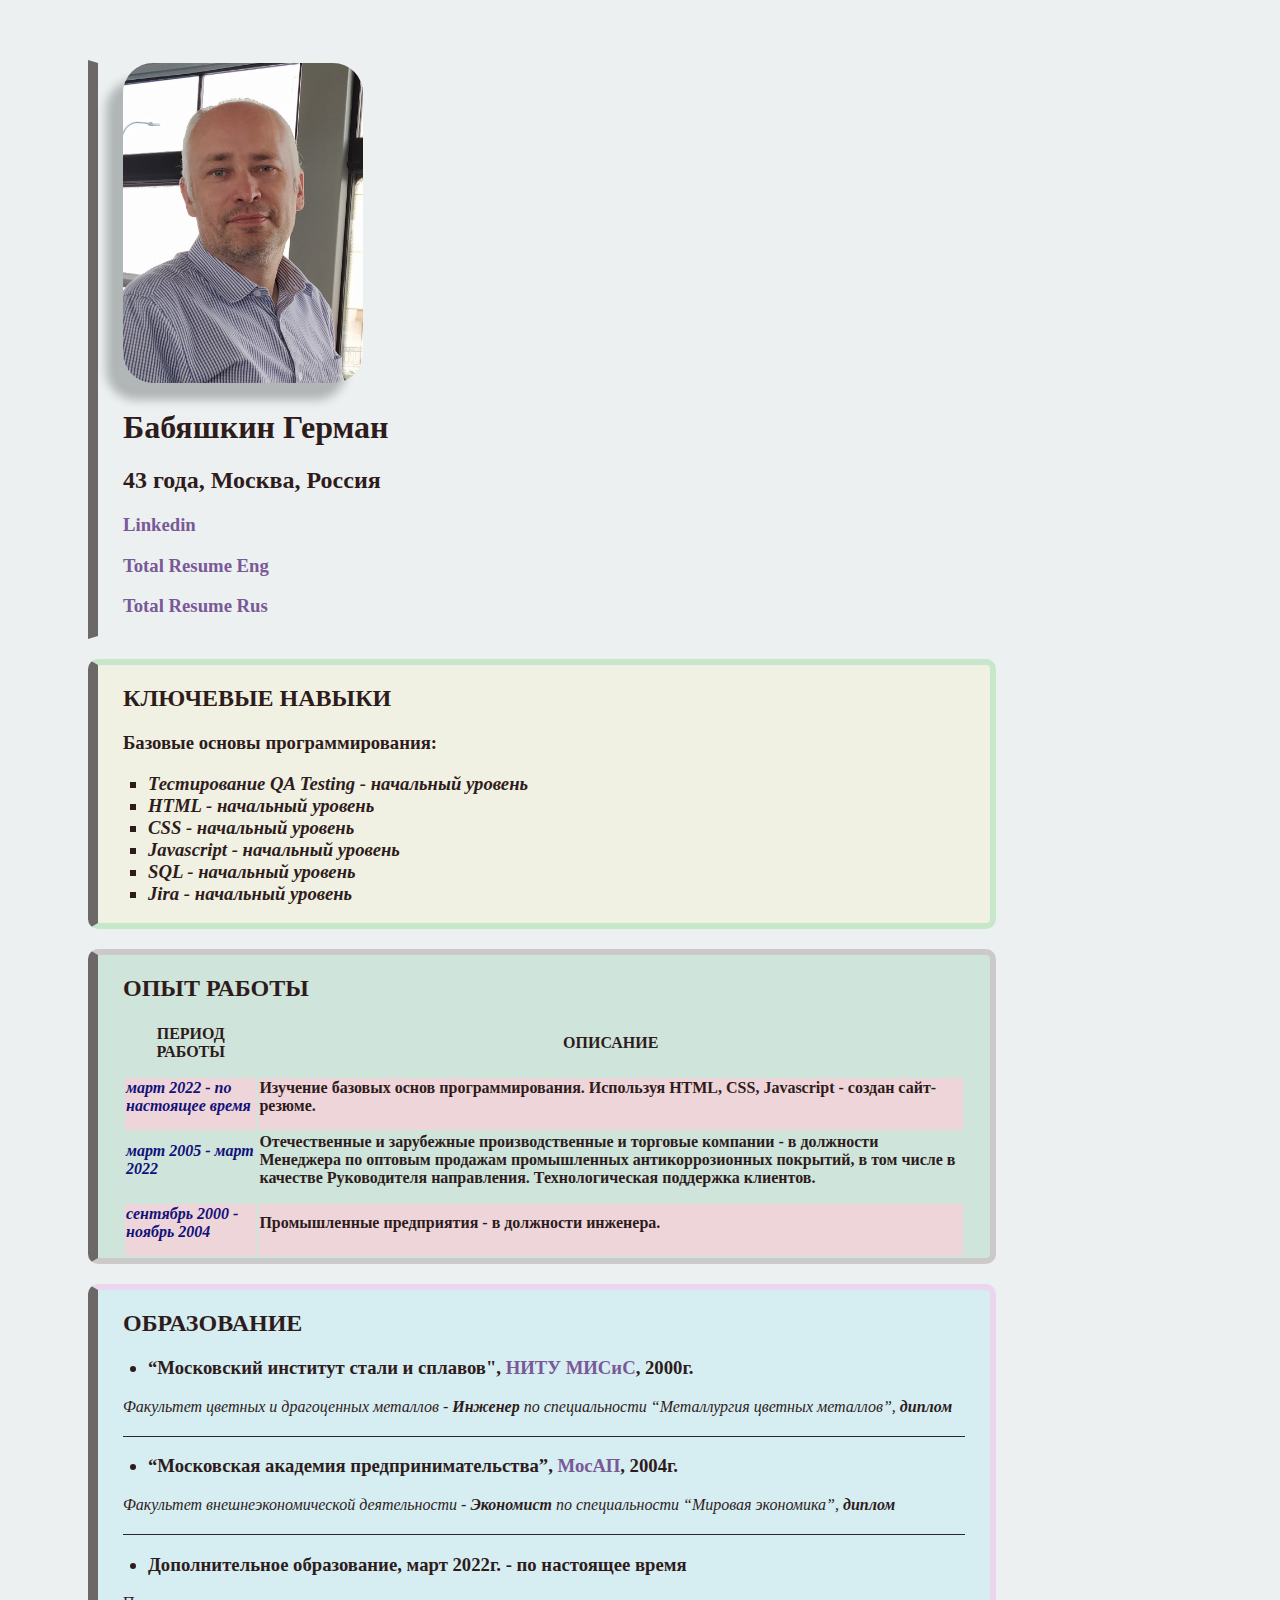
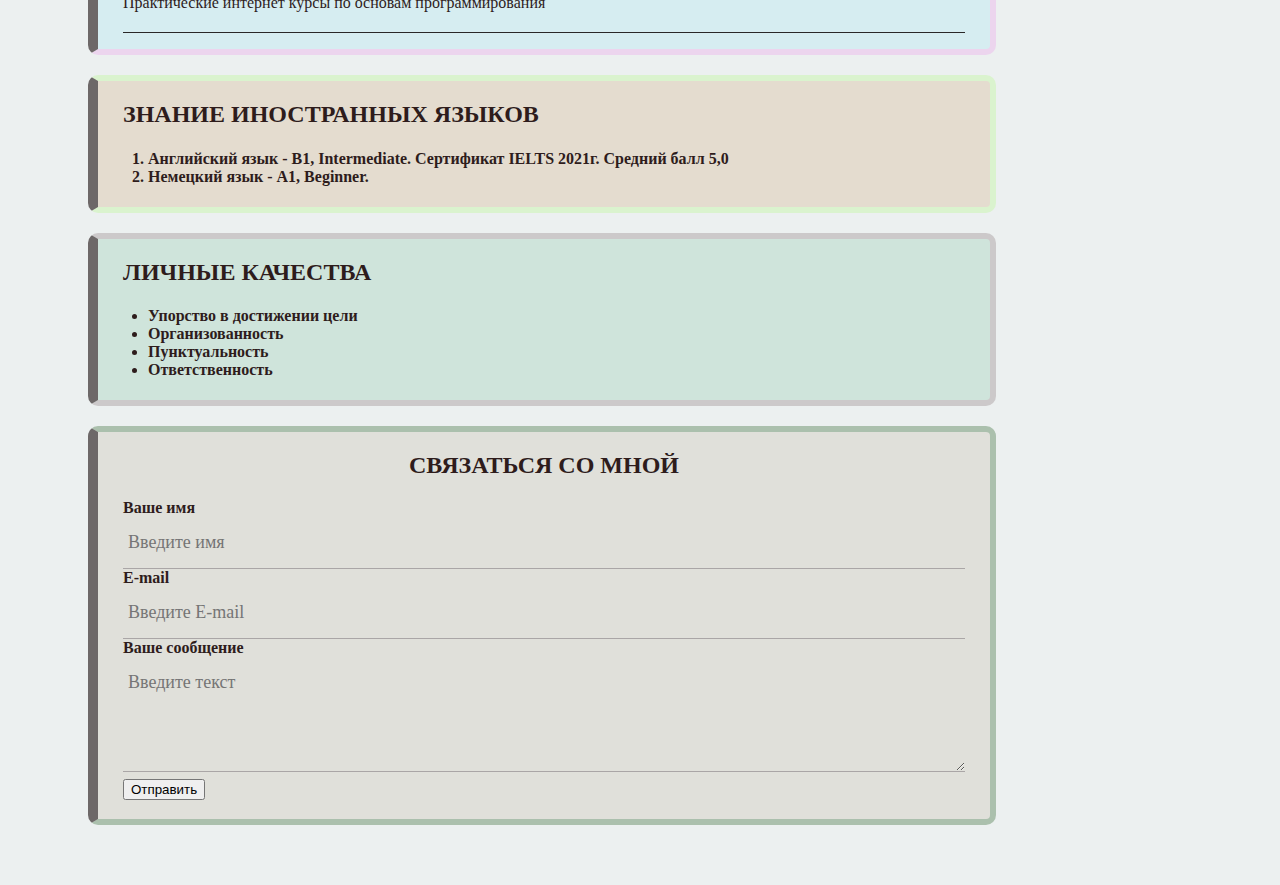
==== commit a8740fb7: "resume" ====
--- a/index.html
+++ b/index.html
@@ -20,18 +20,6 @@
             </h3>
         </div>
 
-        <div class="variant">
-            <h2>ВАРИАНТЫ ТРУДОУСТРОЙСТВА</h2>
-            <h3>
-                <em>
-                    <ul type="circle" class="list">
-                        <li>Оформление по трудовой книжке</li>
-                        <li>Оформление по гражданско-правовому договору - Индивидуальный предприниматель</li>
-                    </ul>
-                </em>
-            </h3>
-        </div>
-
         <div class="skills">
             <h2>КЛЮЧЕВЫЕ НАВЫКИ</h2>
             <h3>
@@ -51,7 +39,7 @@
 
         <div class="experience">
             <h2>ОПЫТ РАБОТЫ</h2>
-            <table>
+            <table class="table">
                 <tr>
                     <th>ПЕРИОД РАБОТЫ</th>
                     <th>ОПИСАНИЕ</th>
@@ -69,11 +57,10 @@
                             оптовым продажам промышленных антикоррозионных покрытий, в том числе в качестве Руководителя
                             направления. Технологическая поддержка клиентов.</strong></td>
                 </tr>
-                <h3>
-                    <tr>
-                        <td><em><strong>сентябрь 2000 - ноябрь 2004</strong></em></td>
-                        <td><strong>Промышленные предприятия - в должности инженера.</strong></td>
-                    </tr>
+                <tr>
+                    <td><em><strong>сентябрь 2000 - ноябрь 2004</strong></em></td>
+                    <td><strong>Промышленные предприятия - в должности инженера.</strong></td>
+                </tr>
             </table>
         </div>
 
@@ -135,19 +122,18 @@
             <h2>СВЯЗАТЬСЯ СО МНОЙ</h2>
             <h3>
                 <form>
-                    <label for="name"><strong>Ваше имя</strong></label>
-                    <input type="text" id="name" placeholder="Введите имя">
-                    <br />
-                    <br />
-                    <label for="E-mail"><strong>E-mail</strong></label>
-                    <input type="E-mail" id="E-mail" placeholder="Введите E-mail">
-                    <br />
-                    <br />
-                    <label for="text"><strong>Ваше сообщение</strong></label>
-                    <br />
-                    <textarea id="text" rows="5" cols="40" placeholder="Введите текст"></textarea>
-                    <br />
-                    <br />
+                    <div class="form">
+                        <label for="name"><strong>Ваше имя</strong></label>
+                        <input type="text" id="name" placeholder="Введите имя">
+                    </div>
+                    <div class="form">
+                        <label for="E-mail"><strong>E-mail</strong></label>
+                        <input type="E-mail" id="E-mail" placeholder="Введите E-mail">
+                    </div>
+                    <div class="form">
+                        <label for="text"><strong>Ваше сообщение</strong></label>
+                        <textarea id="text" rows="4" cols="30" placeholder="Введите текст"></textarea>
+                    </div>
                     <input type="submit" value="Отправить">
                 </form>
             </h3>
--- a/style.css
+++ b/style.css
@@ -42,7 +42,7 @@
   border-left-color: rgb(109, 104, 104);
   border-left-width: 10px;
   margin: 20px 20px;
-  }
+}
 
 .skills {
   background: rgb(241, 241, 227);
@@ -65,15 +65,6 @@
   border-radius: 10px;
 }
 
-.variant {
-  background: rgb(235, 245, 221);
-  padding: 0px 25px;
-  border: 6px solid rgb(243, 234, 205);
-  border-left-color: rgb(109, 104, 104);
-  border-left-width: 10px;
-  margin: 20px 20px;
-  border-radius: 10px;
-}
 .education {
   background: rgb(214, 237, 241);
   padding: 0px 25px;
@@ -82,7 +73,7 @@
   border-left-width: 10px;
   margin: 20px 20px;
   border-radius: 10px;
-  }
+}
 
 .languages {
   background: rgb(228, 220, 207);
@@ -110,7 +101,7 @@
   border: 6px solid rgb(171, 192, 173);
   border-left-color: rgb(109, 104, 104);
   border-left-width: 10px;
-  margin: 20px 20px;
+  margin: 0px 20px;
   border-radius: 10px;
 }
 
@@ -124,11 +115,56 @@
   box-sizing: border-box;
   border-radius: 10px;
 }
+
 .list {
-  padding-left: 15px;
-  margin-bottom: 30px;
-  }
+  padding-left: 25px;
+  margin-bottom: 0px;
+}
 
-.list li {
-  margin-bottom: 10px;
-}+.table {
+  width: 100%;
+}
+
+.table td {
+  padding-bottom: 15px;
+}
+
+.table th {
+  padding-bottom: 15px;
+}
+
+.table td:nth-child(1) {
+  color: rgb(17, 17, 121);
+}
+
+.table tr:nth-child(even) {
+  background: rgb(238, 213, 217);
+}
+
+.education p {
+  border-bottom: 1px solid rgb(41, 40, 40);
+  padding-bottom: 20px;
+}
+
+.contacts h2 {
+  text-align: center;
+}
+
+.form label {
+  display: block;
+  font-size: 16px;
+}
+
+.form input,
+.form textarea {
+  width: 100%;
+  box-sizing: border-box;
+  border: none;
+  background: transparent;
+  border-bottom: 1px solid rgb(170, 166, 166);
+  color: black;
+  padding: 15px 5px 15px;
+  outline: none;
+  font-family: inherit;
+  font-size: 18px;
+}
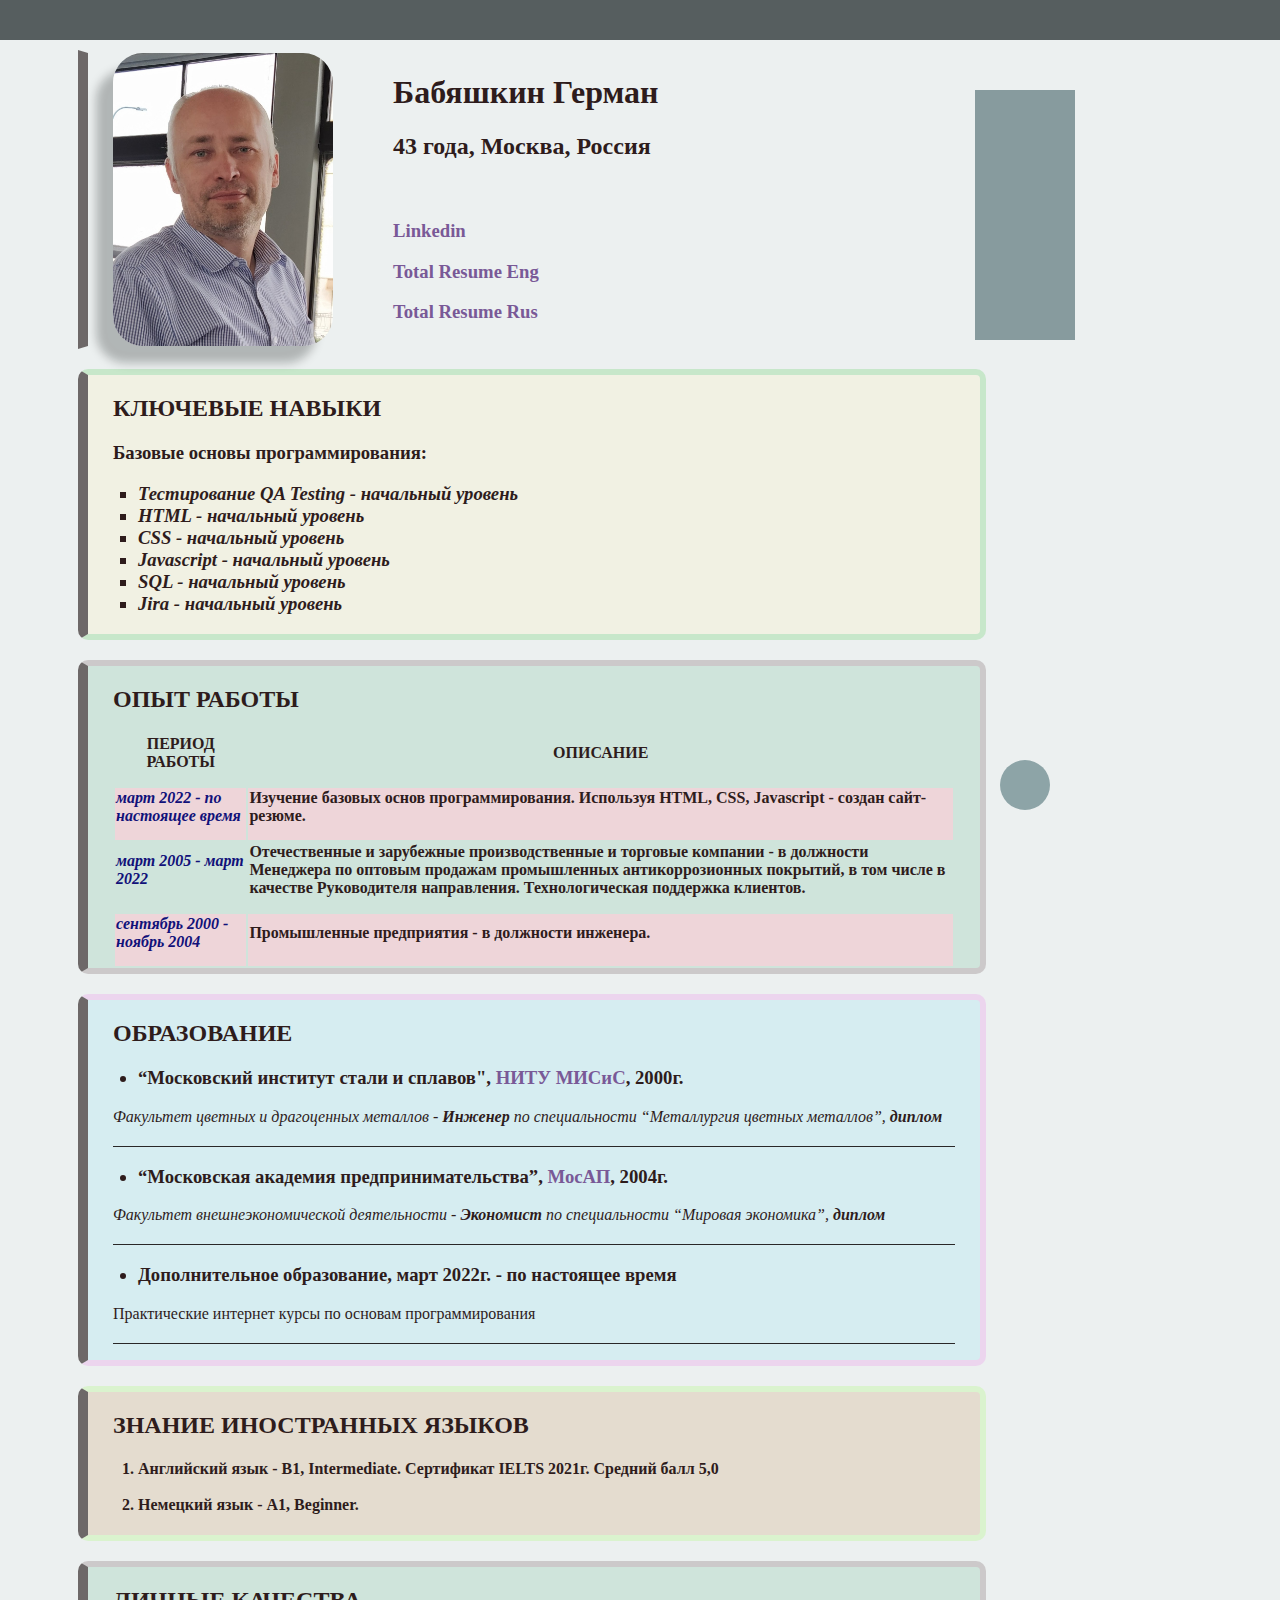
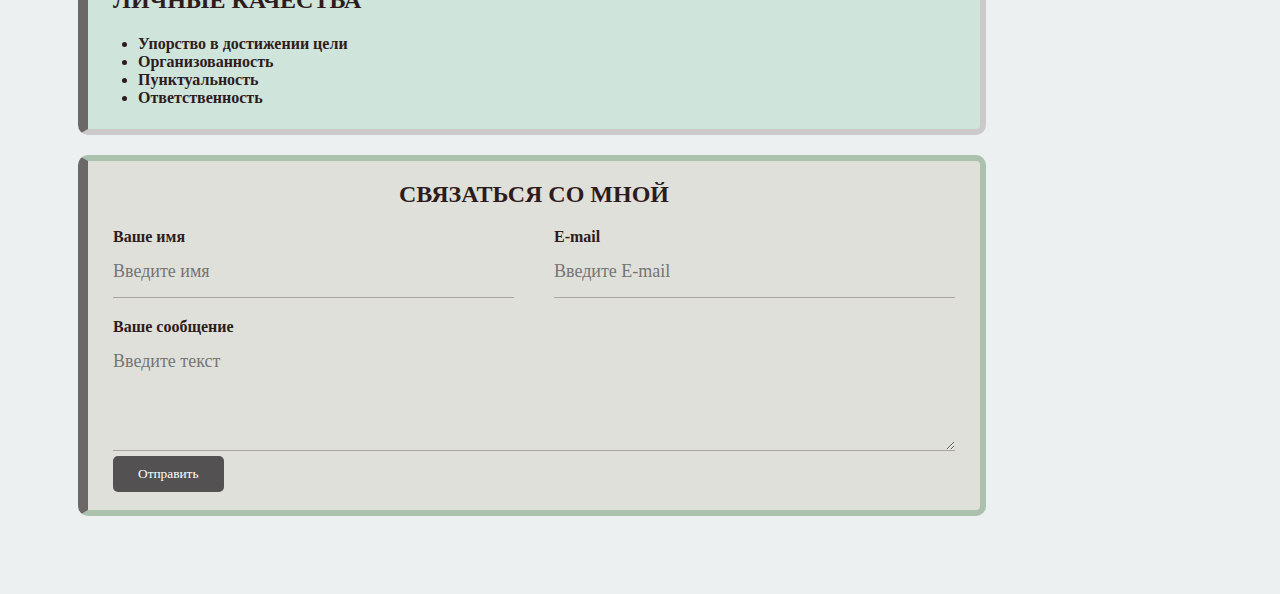
==== commit 0e6dbf90: "resume" ====
--- a/index.html
+++ b/index.html
@@ -10,14 +10,16 @@
     <div class="container">
         <div class="source">
             <img src="My photo.jpg" alt="здесь должно быть фото" class="foto" />
-            <h1>Бабяшкин Герман</h1>
-            <h2>43 года, Москва, Россия</h2>
-            <h3><a href="https://linkedin.com/in/german-babiashkin-03a76a21a" target="_blank">Linkedin</a>
-            </h3>
-            <h3><a href="Total Resume Eng.html" target="_blank">Total Resume Eng</a>
-            </h3>
-            <h3><a href="Total Resume Rus.html" target="_blank">Total Resume Rus</a>
-            </h3>
+            <div class="source-info">
+                <h1>Бабяшкин Герман</h1>
+                <h2>43 года, Москва, Россия</h2>
+                <h3><a href="https://linkedin.com/in/german-babiashkin-03a76a21a" target="_blank">Linkedin</a>
+                </h3>
+                <h3><a href="Total Resume Eng.html" target="_blank">Total Resume Eng</a>
+                </h3>
+                <h3><a href="Total Resume Rus.html" target="_blank">Total Resume Rus</a>
+                </h3>
+            </div>
         </div>
 
         <div class="skills">
@@ -101,6 +103,7 @@
                 <ol class="list">
                     <li><strong>Английский язык - B1, Intermediate. </strong>Сертификат IELTS 2021г. Средний балл 5,0
                     </li>
+                    <br />
                     <li><strong>Немецкий язык - А1, Beginner.</strong></li>
                 </ol>
             </h4>
@@ -122,23 +125,30 @@
             <h2>СВЯЗАТЬСЯ СО МНОЙ</h2>
             <h3>
                 <form>
-                    <div class="form">
-                        <label for="name"><strong>Ваше имя</strong></label>
-                        <input type="text" id="name" placeholder="Введите имя">
-                    </div>
-                    <div class="form">
-                        <label for="E-mail"><strong>E-mail</strong></label>
-                        <input type="E-mail" id="E-mail" placeholder="Введите E-mail">
+                    <div class="row">
+                        <div class="form">
+                            <label for="name"><strong>Ваше имя</strong></label>
+                            <input type="text" id="name" placeholder="Введите имя">
+                        </div>
+                        <div class="form">
+                            <label for="E-mail"><strong>E-mail</strong></label>
+                            <input type="E-mail" id="E-mail" placeholder="Введите E-mail">
+                        </div>
                     </div>
                     <div class="form">
                         <label for="text"><strong>Ваше сообщение</strong></label>
                         <textarea id="text" rows="4" cols="30" placeholder="Введите текст"></textarea>
                     </div>
-                    <input type="submit" value="Отправить">
+                    <input class="button" type="submit" value="Отправить">
                 </form>
             </h3>
         </div>
 
+        <div class="position">
+            <div class="box1"> </div>
+            <div class="box2"> </div>
+            <div class="box3"></div>
+        </div>
         <!-- <div class="box-model">
             <div></div>
             <div></div>
--- a/style.css
+++ b/style.css
@@ -22,14 +22,14 @@
 }
 
 .foto {
-  width: 240px;
+  width: 220px;
   border-radius: 30px;
   box-shadow: -17px 17px 10px rgba(1, 8, 8, 0.25);
 }
 
 .container {
   max-width: 75%;
-  margin: 60px;
+  margin: 50px;
 }
 
 .source {
@@ -42,6 +42,23 @@
   border-left-color: rgb(109, 104, 104);
   border-left-width: 10px;
   margin: 20px 20px;
+  display: flex;
+}
+
+@media (max-width: 700px) {
+  .source {
+    text-align: center;
+    display: block;
+  }
+}
+
+.source-info {
+  margin-left: 60px;
+  margin-top: 0px;
+}
+
+.source-info h2 {
+  margin-bottom: 60px;
 }
 
 .skills {
@@ -103,6 +120,20 @@
   border-left-width: 10px;
   margin: 0px 20px;
   border-radius: 10px;
+}
+
+.button {
+  color: white;
+  background: rgb(83, 81, 81);
+  padding: 10px 25px;
+  border: none;
+  font-family: inherit;
+  cursor: pointer;
+  border-radius: 5px;
+}
+
+.button:hover {
+  opacity: 0.7;
 }
 
 .box-model > div {
@@ -163,8 +194,59 @@
   background: transparent;
   border-bottom: 1px solid rgb(170, 166, 166);
   color: black;
-  padding: 15px 5px 15px;
+  padding: 15px 0px 15px;
   outline: none;
   font-family: inherit;
   font-size: 18px;
 }
+
+.row {
+  /* display: none; */
+  display: flex;
+  margin-bottom: 20px;
+}
+
+.row > .form {
+  width: 50%;
+  margin-right: 40px;
+}
+
+.row > .form:last-child {
+  margin-right: 0px;
+}
+
+.position {
+  position: relative;
+  border: 4px solid rgb(236, 240, 240);
+  margin: 20px 20px;
+  padding: 0px;
+  height: 0px;
+}
+
+.box1 {
+  position: fixed;
+  width: 50px;
+  height: 50px;
+  bottom: 10%;
+  right: 18%;
+  background: rgb(141, 164, 167);
+  border-radius: 50%;
+}
+
+.box2 {
+  position: fixed;
+  width: 100px;
+  height: 250px;
+  top: 10%;
+  right: 16%;
+  background: rgb(135, 155, 158);
+}
+
+.box3 {
+  position: fixed;
+  width: 100%;
+  height: 40px;
+  top: 0;
+  left: 0;
+  background: rgb(86, 94, 95);
+}
